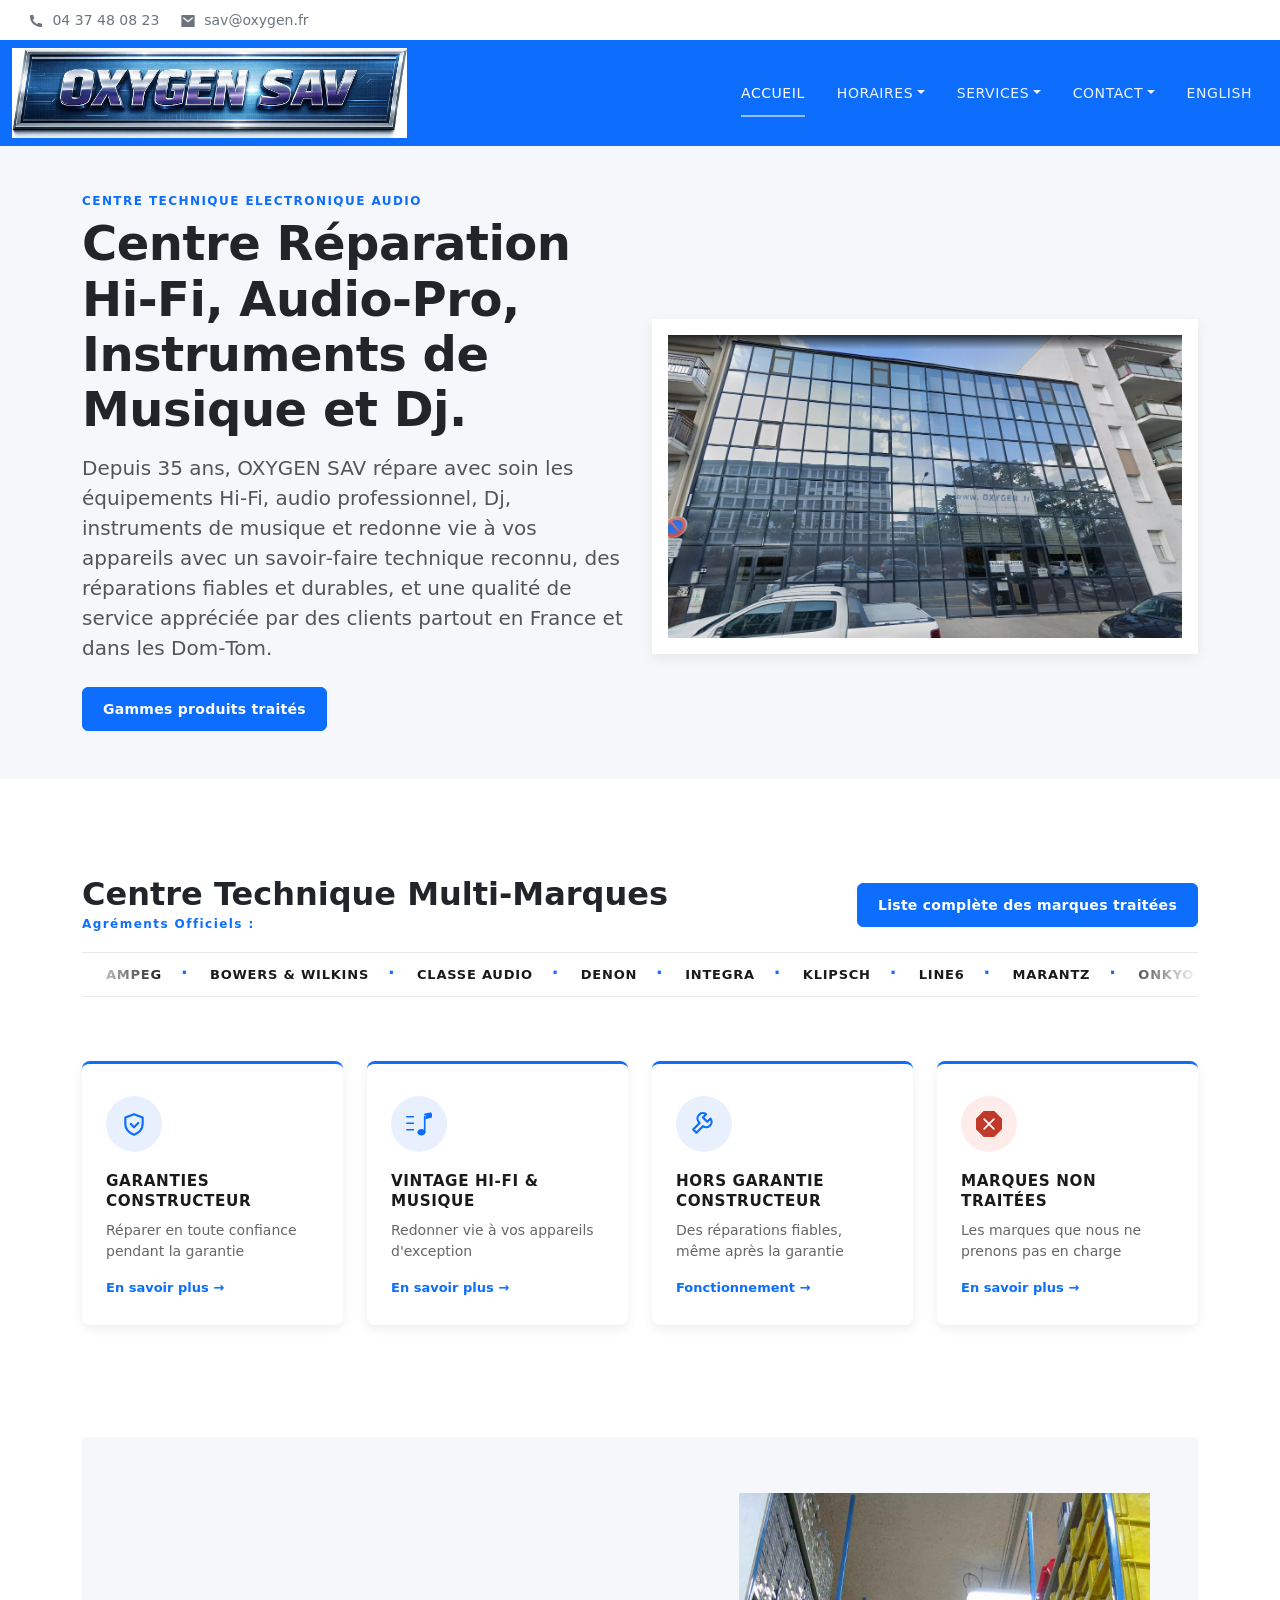
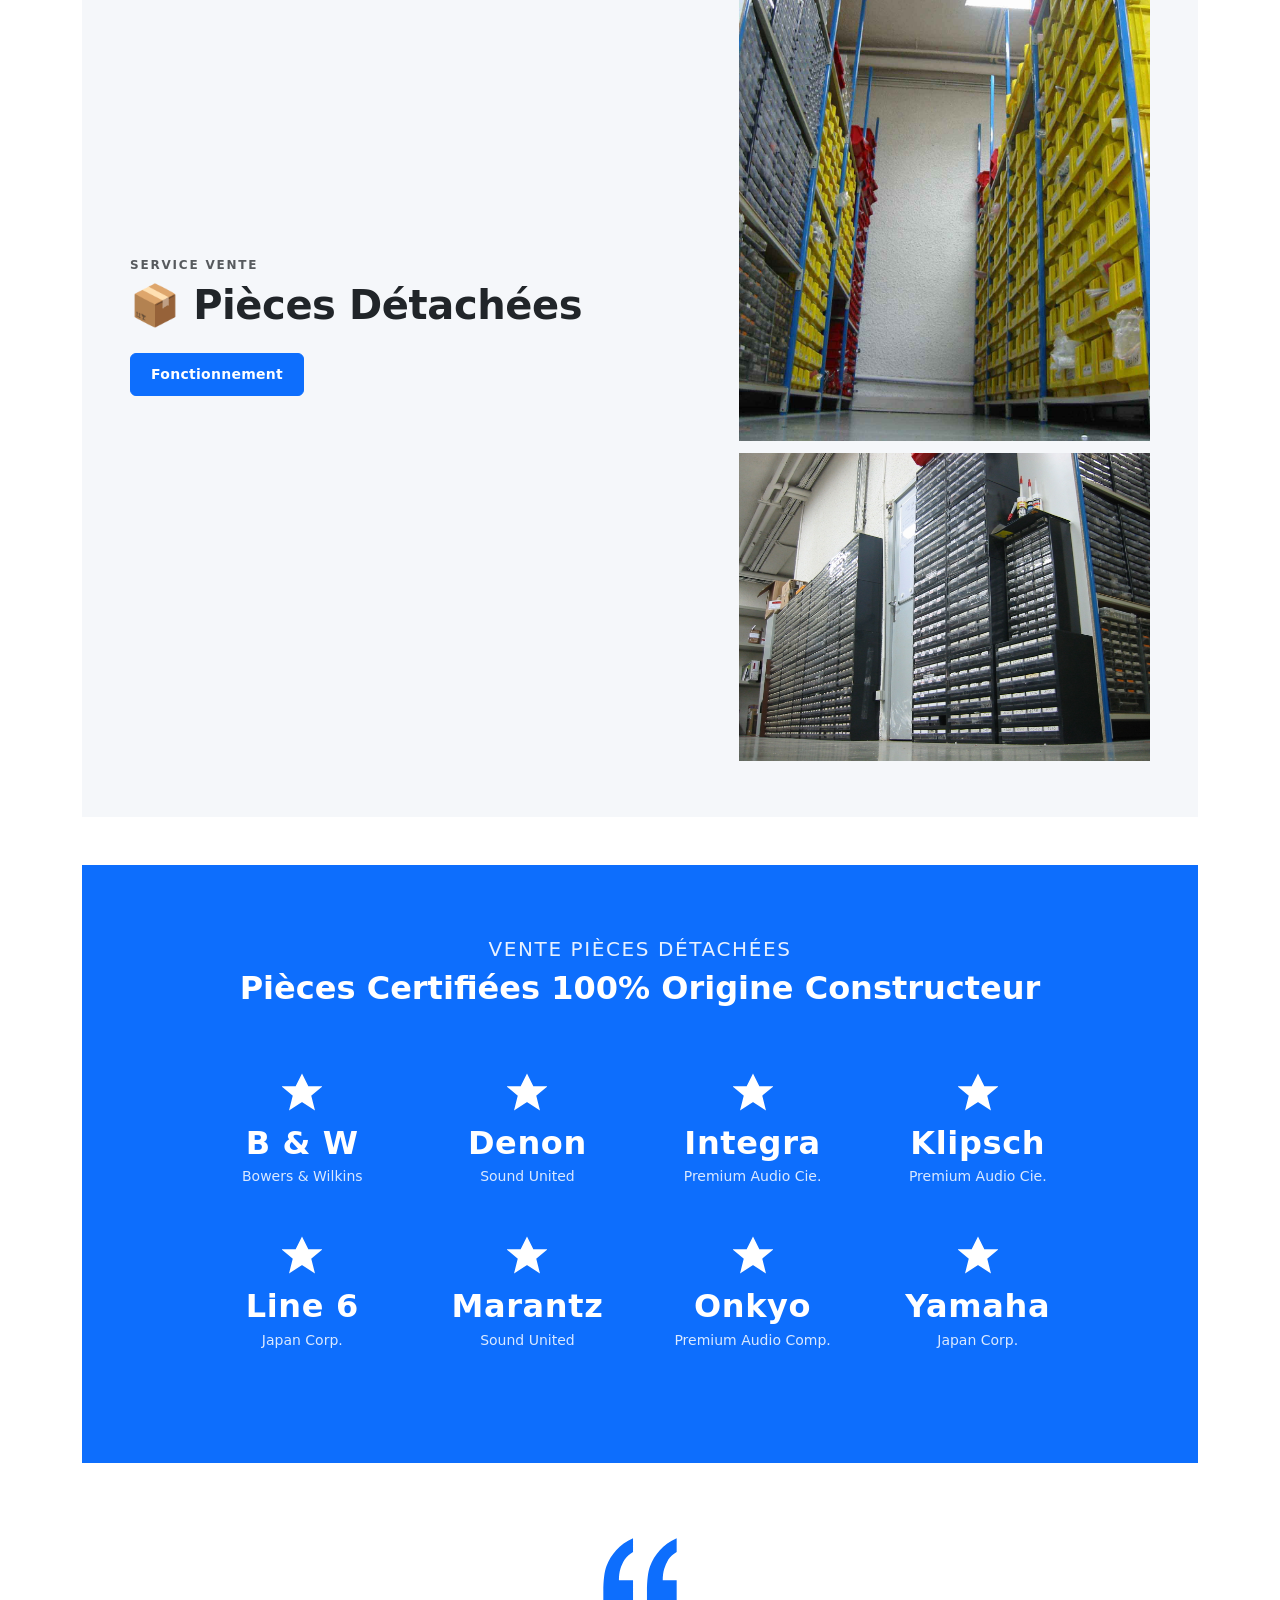
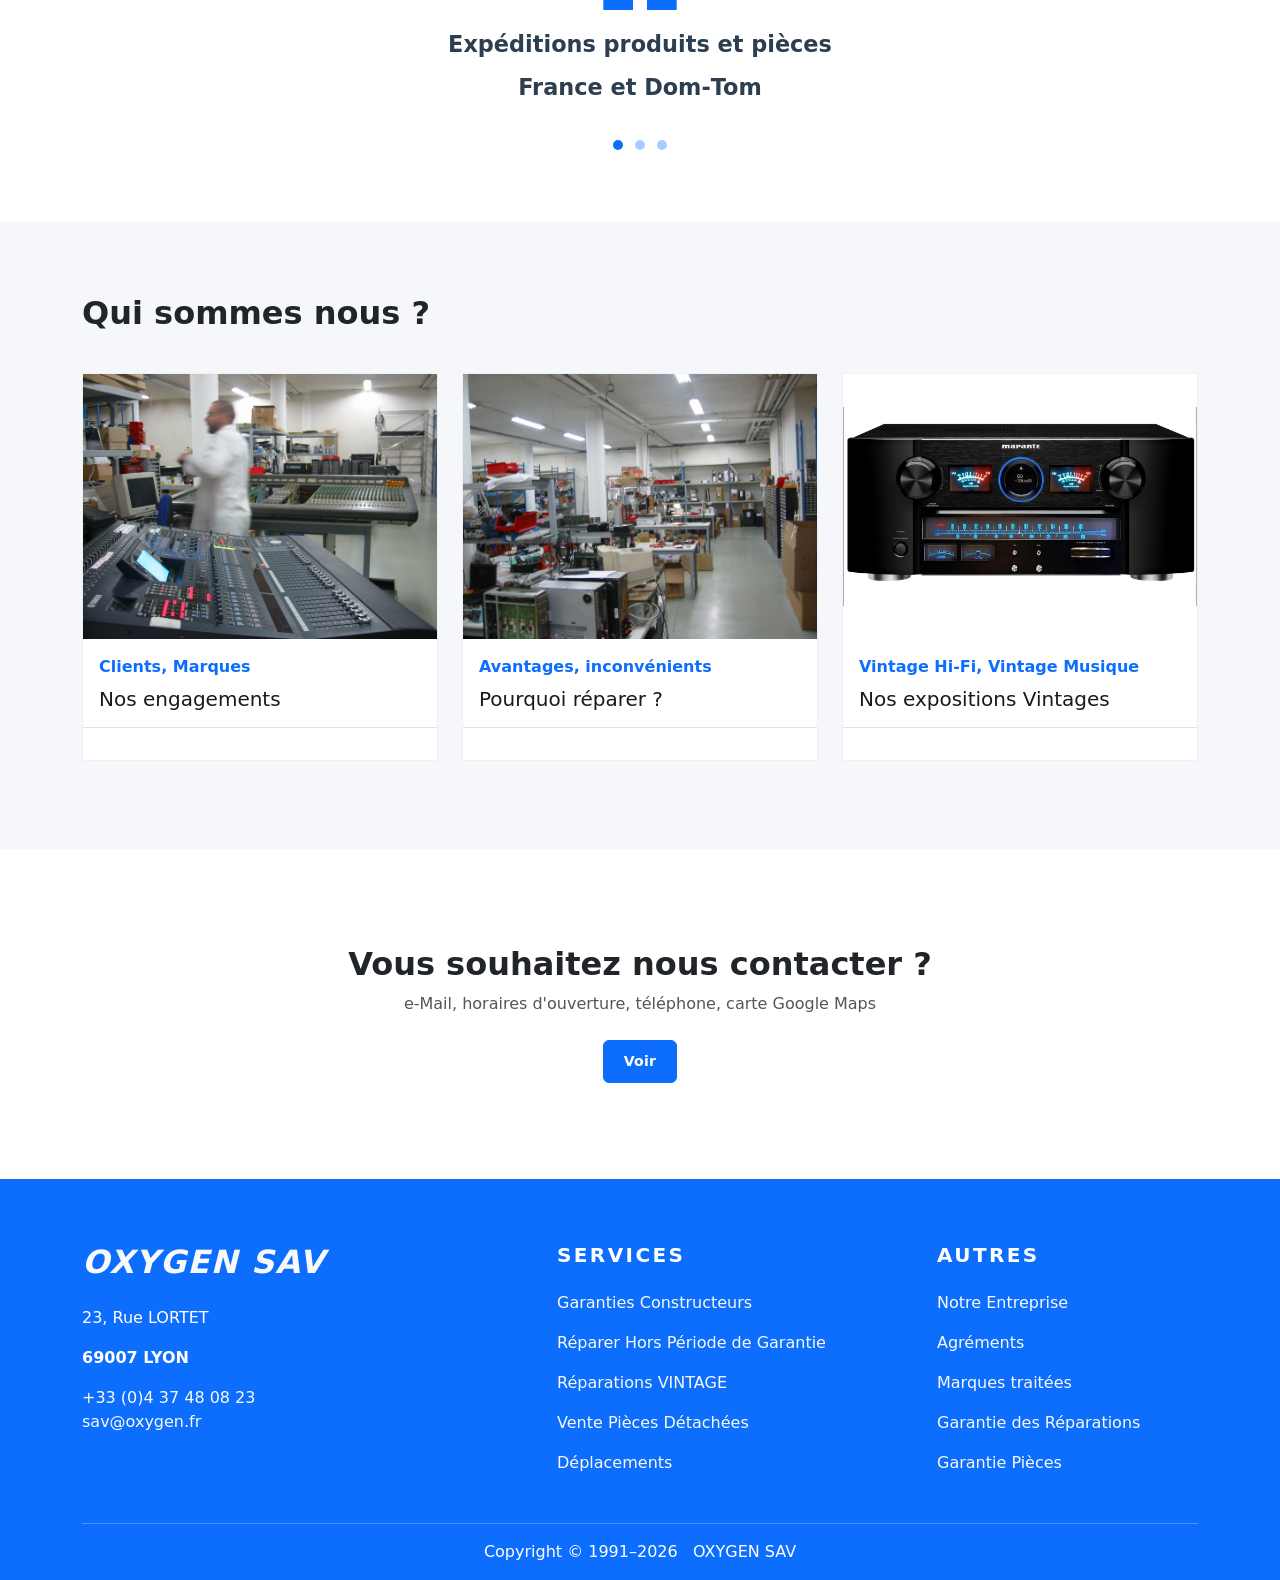
==== index.html @ 46294d35 "Initial integration — site Oxygen SAV complet - index.html : page d'accueil avec navbar, hero, carte" ====
<!DOCTYPE html>
<html lang="fr">
<head>
  <meta charset="utf-8">
  <meta http-equiv="X-UA-Compatible" content="IE=edge">
  <meta name="viewport" content="width=device-width, initial-scale=1, shrink-to-fit=no">
  <meta name="description" content="OXYGEN SAV Centre Technique électronique Réparateur Hi-Fi MUSIQUE Audio-Pro">
  <meta name="author" content="Yves CHADI">
  <title>OXYGEN SAV — RÉPARATION Hi-Fi MUSIQUE Audio-Pro</title>
  <link href="bootstrap.css" rel="stylesheet">
  <link href="https://cdn.jsdelivr.net/npm/bootstrap-icons@1.11.3/font/bootstrap-icons.min.css" rel="stylesheet">
  <link href="style.css" rel="stylesheet">
</head>
<body>

<!-- ======================== HEADER ======================== -->
<header>
  <!-- Top bar -->
  <div class="py-1">
    <div class="container text-center"></div>
    <div class="container-fluid">
      <div class="align-items-center g-0 row">
        <div class="col">
          <div class="py-1 ps-md-3">
            <a href="tel:+33437480823" class="me-md-3 text-decoration-none">
              <span class="me-md-1">
                <svg viewBox="0 0 24 24" fill="currentColor" width="16" height="16">
                  <path d="M21 16.42v3.536a1 1 0 0 1-.93.998c-.437.03-.794.046-1.07.046-8.837 0-16-7.163-16-16 0-.276.015-.633.046-1.07A1 1 0 0 1 4.044 3H7.58a.5.5 0 0 1 .498.45c.023.23.044.413.064.552A13.901 13.901 0 0 0 9.35 8.003c.095.2.033.439-.147.567l-2.158 1.542a13.047 13.047 0 0 0 6.844 6.844l1.54-2.154a.462.462 0 0 1 .573-.149 13.901 13.901 0 0 0 4 1.205c.139.02.322.042.55.064a.5.5 0 0 1 .449.498z"/>
                </svg>
              </span>
              <span>04 37 48 08 23</span>
            </a>
            <a href="mailto:sav@oxygen.fr" class="text-decoration-none">
              <span class="me-md-1">
                <svg viewBox="0 0 24 24" fill="currentColor" width="16" height="16">
                  <path d="M3 3h18a1 1 0 0 1 1 1v16a1 1 0 0 1-1 1H3a1 1 0 0 1-1-1V4a1 1 0 0 1 1-1zm9.06 8.683L5.648 6.238 4.353 7.762l7.72 6.555 7.581-6.56-1.308-1.513-6.285 5.439z"/>
                </svg>
              </span>
              <span>sav@oxygen.fr</span>
            </a>
          </div>
        </div>
      </div>
    </div>
  </div>

  <!-- Navbar -->
  <nav class="bg-primary navbar navbar-dark navbar-expand-lg py-2 navbar-oxygen">
    <div class="container-fluid">
      <a class="navbar-brand d-flex align-items-center" href="#">
        <img src="Images/Logo_NEW_Lighted_.png" alt="OXYGEN SAV" class="img-fluid logo-navbar">
      </a>
      <button class="navbar-toggler" type="button" data-bs-toggle="collapse" data-bs-target="#navbarNavDropdown-21" aria-controls="navbarNavDropdown-21" aria-expanded="false" aria-label="Toggle navigation">
        <span class="navbar-toggler-icon"></span>
      </button>
      <div class="collapse navbar-collapse" id="navbarNavDropdown-21">
        <ul class="ms-auto navbar-nav align-items-lg-center">
          <li class="nav-item">
            <a class="active nav-link px-lg-3 py-lg-4 text-uppercase" aria-current="page" href="#">Accueil</a>
          </li>
          <li class="nav-item dropdown">
            <a class="dropdown-toggle nav-link px-lg-3 py-lg-4 text-uppercase" href="#" role="button" data-bs-toggle="dropdown" aria-expanded="false">Horaires</a>
            <div class="dropdown-menu">
              <a class="dropdown-item" href="#">Accueil</a>
              <a class="dropdown-item" href="#">Téléphone</a>
            </div>
          </li>
          <li class="nav-item dropdown">
            <a class="dropdown-toggle nav-link px-lg-3 py-lg-4 text-uppercase" href="#" role="button" data-bs-toggle="dropdown" aria-expanded="false">Services</a>
            <div class="dropdown-menu">
              <a class="dropdown-item" href="#">Réparations</a>
              <a class="dropdown-item" href="#">Vente Pièces</a>
              <a class="dropdown-item" href="#">Déplacements</a>
            </div>
          </li>
          <li class="nav-item dropdown">
            <a class="dropdown-toggle nav-link px-lg-3 py-lg-4 text-uppercase" href="#" role="button" data-bs-toggle="dropdown" aria-expanded="false">Contact</a>
            <div class="dropdown-menu">
              <a class="dropdown-item" href="#">Téléphone</a>
              <a class="dropdown-item" href="#">Mail</a>
              <a class="dropdown-item" href="#">Adresse Postale</a>
              <a class="dropdown-item" href="#">Google Maps</a>
            </div>
          </li>
          <li class="nav-item">
            <a class="nav-link px-lg-3 py-lg-4 text-uppercase" href="#">English</a>
          </li>
        </ul>
      </div>
    </div>
  </nav>
</header>

<!-- ======================== HERO ======================== -->
<section class="bg-light pt-5 text-secondary">
  <div class="container">
    <div class="align-items-center row">
      <div class="col-lg-6 col-xxl-5 mb-5">
        <p class="h6 text-primary text-uppercase">Centre Technique Electronique audio</p>
        <h1 class="display-4 fw-bold mb-3 text-dark">Centre Réparation Hi-Fi, Audio-Pro, Instruments de Musique et Dj.</h1>
        <p class="fw-light lead mb-4">Depuis 35 ans, OXYGEN SAV répare avec soin les équipements Hi&#8209;Fi, audio professionnel, Dj, instruments de musique et redonne vie à vos appareils avec un savoir&#8209;faire technique reconnu, des réparations fiables et durables, et une qualité de service appréciée par des clients partout en France et dans les Dom&#8209;Tom.</p>
        <a href="#" class="btn btn-primary">Gammes produits traités</a>
      </div>
      <div class="col-lg-6">
        <div class="bg-white mb-n5 p-3 shadow" style="position: relative;">
          <img src="Images/OXYGEN%20SAV%20FRONT.jpg" class="img-fluid w-100" alt="Façade OXYGEN SAV" width="640" height="800">
        </div>
      </div>
    </div>
  </div>
</section>

<!-- ======================== CENTRE TECHNIQUE MULTI-MARQUES ======================== -->
<section class="pb-5 pt-5 text-secondary">
  <div class="container pb-5 pt-5">
    <div class="align-items-center mb-3 row">
      <div class="col-lg-7">
        <h3 class="fw-bold h2 mb-1 text-dark">Centre Technique Multi-Marques</h3>
        <h2 class="h6 mb-1 text-primary">Agréments Officiels :</h2>
      </div>
      <div class="col-lg-auto ms-auto">
        <a href="marques.html" class="btn btn-primary">Liste complète des marques traitées</a>
      </div>
    </div>

    <!-- SEO : marques indexées, masquées visuellement -->
    <ul class="visually-hidden" aria-label="Marques agréées">
      <li>AMPEG</li><li>Bowers &amp; Wilkins</li><li>CLASSE AUDIO</li>
      <li>DENON</li><li>INTEGRA</li><li>KLIPSCH</li><li>LINE6</li>
      <li>MARANTZ</li><li>ONKYO</li><li>PIONEER HiFi</li>
      <li>ROLAND Musique</li><li>YAMAHA Hi-Fi</li><li>YAMAHA Musique</li>
      <li>YAMAHA Pro-Audio</li><li>YAMAHA Commercial Audio</li>
    </ul>

    <!-- Carrousel défilant des marques -->
    <div class="brands-marquee-wrap mb-5">
      <div class="brands-marquee" aria-hidden="true">
        <div class="brands-track">
          <span>AMPEG</span><span>Bowers &amp; Wilkins</span><span>CLASSE AUDIO</span>
          <span>DENON</span><span>INTEGRA</span><span>KLIPSCH</span><span>LINE6</span>
          <span>MARANTZ</span><span>ONKYO</span><span>PIONEER HiFi</span>
          <span>ROLAND Musique</span><span>YAMAHA Hi-Fi</span><span>YAMAHA Musique</span>
          <span>YAMAHA Pro-Audio</span><span>YAMAHA Commercial Audio</span>
        </div>
        <div class="brands-track" aria-hidden="true">
          <span>AMPEG</span><span>Bowers &amp; Wilkins</span><span>CLASSE AUDIO</span>
          <span>DENON</span><span>INTEGRA</span><span>KLIPSCH</span><span>LINE6</span>
          <span>MARANTZ</span><span>ONKYO</span><span>PIONEER HiFi</span>
          <span>ROLAND Musique</span><span>YAMAHA Hi-Fi</span><span>YAMAHA Musique</span>
          <span>YAMAHA Pro-Audio</span><span>YAMAHA Commercial Audio</span>
        </div>
      </div>
    </div>

    <!-- 4 cartes décalées -->
    <div class="row">
      <div class="col-sm-6 col-xl-3 pb-3 pt-3">
        <div class="feature-card d-flex flex-column shadow">
          <span class="feature-icon-wrap">
            <svg viewBox="0 0 24 24" fill="none" stroke="currentColor" stroke-width="2" stroke-linecap="round" stroke-linejoin="round" width="26" height="26">
              <path d="M12 22c3.5-1.5 8-5 8-10V6l-8-3-8 3v6c0 5 4.5 8.5 8 10z"/>
              <path d="M9 12l3 3 4-4"/>
            </svg>
          </span>
          <h4>Garanties Constructeur</h4>
          <p>Réparer en toute confiance pendant la garantie</p>
          <a href="#" class="mt-auto">En savoir plus →</a>
        </div>
      </div>

      <div class="col-sm-6 col-xl-3 pb-3 pt-3">
        <div class="feature-card d-flex flex-column shadow">
          <span class="feature-icon-wrap">
            <svg viewBox="0 0 16 16" fill="currentColor" width="26" height="26">
              <path d="M12 13c0 1.105-1.12 2-2.5 2S7 14.105 7 13s1.12-2 2.5-2 2.5.895 2.5 2z"/>
              <path fill-rule="evenodd" d="M12 3v10h-1V3h1z"/>
              <path d="M11 2.5a1 1 0 0 1 .8-.98l3-.6A1 1 0 0 1 16 1.9V4l-4 1V2.5z"/>
              <path d="M0 11.5A.5.5 0 0 1 .5 11h4a.5.5 0 0 1 0 1h-4a.5.5 0 0 1-.5-.5zm0-4A.5.5 0 0 1 .5 7h4a.5.5 0 0 1 0 1h-4a.5.5 0 0 1-.5-.5zm0-4A.5.5 0 0 1 .5 3h4a.5.5 0 0 1 0 1h-4a.5.5 0 0 1-.5-.5z"/>
            </svg>
          </span>
          <h4>Vintage Hi&#8209;Fi &amp; Musique</h4>
          <p>Redonner vie à vos appareils d'exception</p>
          <a href="#" class="mt-auto">En savoir plus →</a>
        </div>
      </div>

      <div class="col-sm-6 col-xl-3 pb-3 pt-3">
        <div class="feature-card d-flex flex-column shadow">
          <span class="feature-icon-wrap">
            <svg viewBox="0 0 24 24" fill="none" stroke="currentColor" stroke-width="2" stroke-linecap="round" stroke-linejoin="round" width="26" height="26">
              <path d="M7 10a5 5 0 0 1 7-7l-3 3 4 4 3-3a5 5 0 0 1-7 7l-6 6-3-3 6-6z"/>
            </svg>
          </span>
          <h4>Hors Garantie Constructeur</h4>
          <p>Des réparations fiables, même après la garantie</p>
          <a href="#" class="mt-auto">Fonctionnement →</a>
        </div>
      </div>

      <div class="col-sm-6 col-xl-3 pb-3 pt-3">
        <div class="feature-card d-flex flex-column shadow">
          <span class="feature-icon-wrap feature-icon-wrap--muted">
            <svg viewBox="0 0 16 16" fill="currentColor" width="26" height="26">
              <path d="M4.54.146A.5.5 0 0 1 5 0h6a.5.5 0 0 1 .46.146l4.394 4.394A.5.5 0 0 1 16 5v6a.5.5 0 0 1-.146.354l-4.394 4.394A.5.5 0 0 1 11 16H5a.5.5 0 0 1-.354-.146L.146 11.46A.5.5 0 0 1 0 11V5a.5.5 0 0 1 .146-.354L4.54.146z"/>
              <path d="M4.646 4.646a.5.5 0 0 1 .708 0L8 7.293l2.646-2.647a.5.5 0 0 1 .708.708L8.707 8l2.647 2.646a.5.5 0 0 1-.708.708L8 8.707l-2.646 2.647a.5.5 0 0 1-.708-.708L7.293 8 4.646 5.354a.5.5 0 0 1 0-.708z" fill="#fff"/>
            </svg>
          </span>
          <h4>Marques Non Traitées</h4>
          <p>Les marques que nous ne prenons pas en charge</p>
          <a href="#" class="mt-auto">En savoir plus →</a>
        </div>
      </div>
    </div>
  </div>
</section>

<!-- ======================== PIÈCES DÉTACHÉES ======================== -->
<section>
  <div class="container">
    <div class="parts-card text-secondary">
      <div class="align-items-center row">
        <div class="col-lg-7 pb-2 pt-2">
          <h2 class="h5 text-muted text-uppercase">Service Vente</h2>
          <h3 class="fw-bold h1 mb-4 text-dark">📦 Pièces Détachées</h3>
          <a href="#" class="btn btn-primary">Fonctionnement</a>
        </div>
        <div class="col-lg-5 pb-2 pt-2">
          <div class="parts-stack">
            <img src="Images/OXYGEN%20SAV%20STORAGE%202.jpg" class="img-fluid w-100" alt="Entrepôt pièces détachées" width="600" height="400">
            <img src="Images/OXYGEN%20SAV%2050.JPG" class="img-fluid w-100" alt="Stock pièces détachées" width="600" height="400">
          </div>
        </div>
      </div>
    </div>
  </div>
</section>

<!-- ======================== BLOC BLEU MARQUES ======================== -->
<section class="pt-5">
  <div class="container">
    <div class="brand-block text-center">
      <div class="col-xl-10 mx-auto pb-2 pt-2">
        <h2 class="h5 text-uppercase">Vente Pièces Détachées</h2>
        <h3 class="fw-bold h2 mb-4">Pièces Certifiées 100% Origine Constructeur</h3>
        <div class="justify-content-center row">
          <div class="col-lg-3 col-sm-6 pb-3 pt-3">
            <div class="brand-cell">
              <svg class="star" viewBox="0 0 24 24" fill="white" stroke="white" stroke-width="1"><polygon points="12 2 15.5 9 23 9 17 14 19 22 12 17.5 5 22 7 14 1 9 8.5 9"/></svg>
              <h4>B &amp; W</h4>
              <p>Bowers &amp; Wilkins</p>
            </div>
            <div class="brand-cell">
              <svg class="star" viewBox="0 0 24 24" fill="white" stroke="white" stroke-width="1"><polygon points="12 2 15.5 9 23 9 17 14 19 22 12 17.5 5 22 7 14 1 9 8.5 9"/></svg>
              <h4>Line 6</h4>
              <p>Japan Corp.</p>
            </div>
          </div>
          <div class="col-lg-3 col-sm-6 pb-3 pt-3">
            <div class="brand-cell">
              <svg class="star" viewBox="0 0 24 24" fill="white" stroke="white" stroke-width="1"><polygon points="12 2 15.5 9 23 9 17 14 19 22 12 17.5 5 22 7 14 1 9 8.5 9"/></svg>
              <h4>Denon</h4>
              <p>Sound United</p>
            </div>
            <div class="brand-cell">
              <svg class="star" viewBox="0 0 24 24" fill="white" stroke="white" stroke-width="1"><polygon points="12 2 15.5 9 23 9 17 14 19 22 12 17.5 5 22 7 14 1 9 8.5 9"/></svg>
              <h4>Marantz</h4>
              <p>Sound United</p>
            </div>
          </div>
          <div class="col-lg-3 col-sm-6 pb-3 pt-3">
            <div class="brand-cell">
              <svg class="star" viewBox="0 0 24 24" fill="white" stroke="white" stroke-width="1"><polygon points="12 2 15.5 9 23 9 17 14 19 22 12 17.5 5 22 7 14 1 9 8.5 9"/></svg>
              <h4>Integra</h4>
              <p>Premium Audio Cie.</p>
            </div>
            <div class="brand-cell">
              <svg class="star" viewBox="0 0 24 24" fill="white" stroke="white" stroke-width="1"><polygon points="12 2 15.5 9 23 9 17 14 19 22 12 17.5 5 22 7 14 1 9 8.5 9"/></svg>
              <h4>Onkyo</h4>
              <p>Premium Audio Comp.</p>
            </div>
          </div>
          <div class="col-lg-3 col-sm-6 pb-3 pt-3">
            <div class="brand-cell">
              <svg class="star" viewBox="0 0 24 24" fill="white" stroke="white" stroke-width="1"><polygon points="12 2 15.5 9 23 9 17 14 19 22 12 17.5 5 22 7 14 1 9 8.5 9"/></svg>
              <h4>Klipsch</h4>
              <p>Premium Audio Cie.</p>
            </div>
            <div class="brand-cell">
              <svg class="star" viewBox="0 0 24 24" fill="white" stroke="white" stroke-width="1"><polygon points="12 2 15.5 9 23 9 17 14 19 22 12 17.5 5 22 7 14 1 9 8.5 9"/></svg>
              <h4>Yamaha</h4>
              <p>Japan Corp.</p>
            </div>
          </div>
        </div>
      </div>
    </div>
  </div>
</section>

<!-- ======================== CAROUSEL CITATION ======================== -->
<section class="pb-5 pt-5 text-center quote-section">
  <div class="container pb-4 pt-4">
    <div class="row">
      <div class="col-lg-8 ms-auto me-auto">
        <div id="carousel2" class="carousel slide" data-bs-ride="carousel">
          <div class="carousel-inner">
            <div class="carousel-item active">
              <svg viewBox="0 0 24 24" fill="currentColor" class="mb-3 text-primary">
                <path d="M23 1V5.06504C21.9136 5.67931 21.0807 6.43812 20.5012 7.34146C19.958 8.24481 19.5416 9.20235 19.2519 10.2141C18.9621 11.2258 18.8173 12.346 18.8173 13.5745H23V22.4634H14.0914V16.935C14.0914 13.6107 14.3992 11.0813 15.0148 9.34688C15.6667 7.61246 16.6444 6.02258 17.9481 4.57723C19.2519 3.09575 20.9358 1.90334 23 1ZM9.90864 1V5.06504C8.82222 5.67931 7.9893 6.43812 7.40988 7.34146C6.83045 8.24481 6.39588 9.20235 6.10617 10.2141C5.81646 11.2258 5.67161 12.346 5.67161 13.5745H9.90864V22.4634H1V16.935C1 13.6107 1.30782 11.0813 1.92346 9.34688C2.57531 7.61246 3.55309 6.02258 4.85679 4.57723C6.16049 3.09575 7.84444 1.90334 9.90864 1Z"/>
              </svg>
              <h2 class="mb-3">Expéditions produits et pièces</h2>
              <h2 class="mb-3">France et Dom&#8209;Tom</h2>
            </div>
            <div class="carousel-item">
              <svg viewBox="0 0 24 24" fill="currentColor" class="mb-3 text-primary">
                <path d="M23 1V5.06504C21.9136 5.67931 21.0807 6.43812 20.5012 7.34146C19.958 8.24481 19.5416 9.20235 19.2519 10.2141C18.9621 11.2258 18.8173 12.346 18.8173 13.5745H23V22.4634H14.0914V16.935C14.0914 13.6107 14.3992 11.0813 15.0148 9.34688C15.6667 7.61246 16.6444 6.02258 17.9481 4.57723C19.2519 3.09575 20.9358 1.90334 23 1ZM9.90864 1V5.06504C8.82222 5.67931 7.9893 6.43812 7.40988 7.34146C6.83045 8.24481 6.39588 9.20235 6.10617 10.2141C5.81646 11.2258 5.67161 12.346 5.67161 13.5745H9.90864V22.4634H1V16.935C1 13.6107 1.30782 11.0813 1.92346 9.34688C2.57531 7.61246 3.55309 6.02258 4.85679 4.57723C6.16049 3.09575 7.84444 1.90334 9.90864 1Z"/>
              </svg>
              <h2 class="mb-3">Notre passion et notre expertise</h2>
              <h2 class="mb-3">sont à votre service depuis 1991</h2>
            </div>
            <div class="carousel-item">
              <svg viewBox="0 0 24 24" fill="currentColor" class="mb-3 text-primary">
                <path d="M23 1V5.06504C21.9136 5.67931 21.0807 6.43812 20.5012 7.34146C19.958 8.24481 19.5416 9.20235 19.2519 10.2141C18.9621 11.2258 18.8173 12.346 18.8173 13.5745H23V22.4634H14.0914V16.935C14.0914 13.6107 14.3992 11.0813 15.0148 9.34688C15.6667 7.61246 16.6444 6.02258 17.9481 4.57723C19.2519 3.09575 20.9358 1.90334 23 1ZM9.90864 1V5.06504C8.82222 5.67931 7.9893 6.43812 7.40988 7.34146C6.83045 8.24481 6.39588 9.20235 6.10617 10.2141C5.81646 11.2258 5.67161 12.346 5.67161 13.5745H9.90864V22.4634H1V16.935C1 13.6107 1.30782 11.0813 1.92346 9.34688C2.57531 7.61246 3.55309 6.02258 4.85679 4.57723C6.16049 3.09575 7.84444 1.90334 9.90864 1Z"/>
              </svg>
              <h2 class="mb-3">Réparer plutôt que remplacer,</h2>
              <h2 class="mb-3">un geste ECO&#8209;RESPONSABLE</h2>
            </div>
          </div>
          <div class="carousel-indicators mt-4 position-relative">
            <button type="button" data-bs-target="#carousel2" data-bs-slide-to="0" class="active" aria-current="true"></button>
            <button type="button" data-bs-target="#carousel2" data-bs-slide-to="1"></button>
            <button type="button" data-bs-target="#carousel2" data-bs-slide-to="2"></button>
          </div>
        </div>
      </div>
    </div>
  </div>
</section>

<!-- ======================== QUI SOMMES NOUS ======================== -->
<section class="bg-light pb-5 pt-5 text-secondary">
  <div class="container pb-4 pt-4">
    <h2 class="fw-bold mb-4 text-dark">Qui sommes nous ?</h2>
    <div class="justify-content-center row">

      <div class="col-lg-4 col-md-6 pb-3 pt-3">
        <div class="about-card">
          <a href="#" class="d-block">
            <img src="Images/OXYGEN%20SAV%20MAIN%20%20IN.jpg" class="img-fluid w-100" alt="Atelier OXYGEN SAV" width="700" height="480">
          </a>
          <div class="p-3">
            <div class="fw-bold mb-2 text-primary">
              <a href="#" class="text-decoration-none">Clients</a>,
              <a href="#" class="text-decoration-none">Marques</a>
            </div>
            <a href="#" class="link-dark text-decoration-none"><h3 class="h5 mb-0">Nos engagements</h3></a>
          </div>
          <div class="align-items-center border-top d-flex justify-content-between mt-auto p-3 small"></div>
        </div>
      </div>

      <div class="col-lg-4 col-md-6 pb-3 pt-3">
        <div class="about-card">
          <a href="#" class="d-block">
            <img src="Images/OXYGEN%20SAV%2025.JPG" class="img-fluid w-100" alt="Banc de réparation" width="700" height="480">
          </a>
          <div class="p-3">
            <div class="fw-bold mb-2 text-primary">
              <a href="#" class="text-decoration-none">Avantages</a>,
              <a href="#" class="text-decoration-none">inconvénients</a>
            </div>
            <a href="#" class="link-dark text-decoration-none"><h3 class="h5 mb-0">Pourquoi réparer ?</h3></a>
          </div>
          <div class="align-items-center border-top d-flex justify-content-between mt-auto p-3 small"></div>
        </div>
      </div>

      <div class="col-lg-4 col-md-6 pb-3 pt-3">
        <div class="about-card">
          <a href="#" class="d-block">
            <img src="Images/SR8012_NEO_VINTAGE.jpg" class="img-fluid w-100" alt="Amplificateur Vintage" width="700" height="480">
          </a>
          <div class="p-3">
            <div class="fw-bold mb-2 text-primary">
              <a href="#" class="text-decoration-none">Vintage Hi&#8209;Fi</a>,
              <a href="#" class="text-decoration-none">Vintage Musique</a>
            </div>
            <a href="#" class="link-dark text-decoration-none"><h3 class="h5 mb-0">Nos expositions Vintages</h3></a>
          </div>
          <div class="align-items-center border-top d-flex justify-content-between mt-auto p-3 small"></div>
        </div>
      </div>

    </div>
  </div>
</section>

<!-- ======================== CONTACT CTA ======================== -->
<section class="pb-5 pt-5 text-center text-secondary">
  <div class="container pb-5 pt-5">
    <div class="align-items-center row">
      <div class="col-lg-7 ms-auto me-auto">
        <h2 class="fw-bold text-dark">Vous souhaitez nous contacter ?</h2>
        <p class="fw-light mb-4">e&#8209;Mail, horaires d'ouverture, téléphone, carte Google Maps</p>
        <a href="#" class="btn btn-primary">Voir</a>
      </div>
    </div>
  </div>
</section>

<!-- ======================== FOOTER ======================== -->
<footer class="bg-primary pt-5 text-white">
  <div class="container">
    <div class="row">
      <div class="col-xl-4 me-auto py-3">
        <a href="#" class="d-inline-block fw-bold h2 link-light mb-4 text-decoration-none text-uppercase">OXYGEN SAV</a>
        <p class="mb-3">23, Rue LORTET</p>
        <p class="mb-3"><b>69007 LYON</b></p>
        <div class="mb-4">
          <a href="tel:+33437480823" class="link-light text-decoration-none">+33 (0)4 37 48 08 23</a><br>
          <a href="mailto:sav@oxygen.fr" class="link-light text-decoration-none">sav@oxygen.fr</a>
        </div>
      </div>

      <div class="col-sm-7 col-xl-4 py-3">
        <h2 class="fw-bold h5 mb-4 text-uppercase">Services</h2>
        <ul class="list-unstyled">
          <li class="mb-3"><a href="#" class="link-light text-decoration-none">Garanties Constructeurs</a></li>
          <li class="mb-3"><a href="#" class="link-light text-decoration-none">Réparer Hors Période de Garantie</a></li>
          <li class="mb-3"><a href="#" class="link-light text-decoration-none">Réparations VINTAGE</a></li>
          <li class="mb-3"><a href="#" class="link-light text-decoration-none">Vente Pièces Détachées</a></li>
          <li class="mb-3"><a href="#" class="link-light text-decoration-none">Déplacements</a></li>
        </ul>
      </div>

      <div class="col-sm-4 col-xl-3 py-3">
        <h2 class="fw-bold h5 mb-4 text-uppercase">Autres</h2>
        <ul class="list-unstyled">
          <li class="mb-3"><a href="#" class="link-light text-decoration-none">Notre Entreprise</a></li>
          <li class="mb-3"><a href="#" class="link-light text-decoration-none">Agréments</a></li>
          <li class="mb-3"><a href="#" class="link-light text-decoration-none">Marques traitées</a></li>
          <li class="mb-3"><a href="#" class="link-light text-decoration-none">Garantie des Réparations</a></li>
          <li class="mb-3"><a href="#" class="link-light text-decoration-none">Garantie Pièces</a></li>
        </ul>
      </div>
    </div>

    <div class="pb-3 pt-3 text-center">
      <hr class="border-light mt-0">
      <p class="mb-0">Copyright &copy; 1991&ndash;2026 &nbsp; OXYGEN SAV</p>
    </div>
  </div>
</footer>

<script src="https://cdn.jsdelivr.net/npm/bootstrap@5.3.3/dist/js/bootstrap.bundle.min.js"></script>
</body>
</html>
---- style.css ----
/* ===== OXYGEN SAV — style.css ===== */

body {
  font-family: "Open Sans", system-ui, -apple-system, "Segoe UI", Roboto, "Helvetica Neue", Arial, sans-serif;
  color: #555;
  background: #fff;
}

/* ---------- Top bar ---------- */
header .py-1 a {
  color: #6c757d;
  font-size: 14px;
}
header .py-1 a:hover { color: #0d6efd; }

/* ---------- Navbar ---------- */
.navbar-oxygen {
  padding-top: 0.5rem;
  padding-bottom: 0.5rem;
  display: flex;
  align-items: center;
}
.logo-navbar {
  height: 90px;
  width: auto;
  margin-top: 0;
  z-index: 1;
  object-fit: contain;
}
.navbar-brand {
  display: flex !important;
  align-items: center !important;
  height: 100% !important;
  line-height: 1 !important;
  padding: 0 !important;
}
@media (max-width: 768px) {
  .logo-navbar { height: 55px; }
}

.navbar.bg-primary { background-color: #0d6efd !important; }
.navbar-dark .navbar-nav .nav-link {
  color: rgba(255, 255, 255, .92);
  font-weight: 500;
  letter-spacing: .04em;
  font-size: 14px;
}
.navbar-dark .navbar-nav .nav-link:hover { color: #fff; }
.navbar-dark .navbar-nav .nav-link.active {
  color: #fff;
  position: relative;
}
.navbar-dark .navbar-nav .nav-link.active::after {
  content: "";
  position: absolute;
  left: 1rem;
  right: 1rem;
  bottom: .65rem;
  border-bottom: 2px solid rgba(255, 255, 255, .55);
}
.dropdown-menu { border-radius: 0; border-color: #e6e9ee; }
.dropdown-item { padding: .6rem 1rem; font-size: 14px; }

/* ---------- Hero ---------- */
.bg-light { background-color: #f5f7fa !important; }
section h1.display-4 {
  font-weight: 800;
  line-height: 1.15;
  letter-spacing: -.01em;
}
.text-primary { color: #0d6efd !important; }
.btn-primary {
  background-color: #0d6efd;
  border-color: #0d6efd;
  border-radius: .375rem;
  padding: .65rem 1.25rem;
  font-weight: 600;
  letter-spacing: .02em;
  font-size: 14px;
}
.btn-primary:hover { background-color: #0b5ed7; border-color: #0a58ca; }

/* ---------- Feature cards ---------- */
.feature-card {
  background-color: #fff;
  border-top: 3px solid #0d6efd;
  border-radius: .5rem;
  padding: 2rem 1.5rem 1.75rem;
  height: 100%;
  transition: transform .2s ease, box-shadow .2s ease;
}
.feature-card:hover {
  transform: translateY(-4px);
  box-shadow: 0 1rem 2rem rgba(13, 110, 253, .12) !important;
}
.feature-icon-wrap {
  display: flex;
  align-items: center;
  justify-content: center;
  width: 56px;
  height: 56px;
  border-radius: 50%;
  background: #e8f0fe;
  color: #0d6efd;
  margin-bottom: 1.25rem;
  flex-shrink: 0;
}
.feature-icon-wrap--muted {
  background: #fdecea;
  color: #c0392b;
}
.feature-icon-wrap--muted svg { color: #c0392b; }
.feature-card h4 {
  color: #1a1a1a;
  font-weight: 700;
  font-size: .95rem;
  text-transform: uppercase;
  letter-spacing: .04em;
  margin-bottom: .5rem;
  line-height: 1.3;
}
.feature-card p { color: #666; font-size: 14px; margin-bottom: 1rem; flex-grow: 1; }
.feature-card a { color: #0d6efd; font-weight: 600; font-size: 13px; text-decoration: none; }
.feature-card a:hover { text-decoration: underline; }
.shadow { box-shadow: 0 .25rem .75rem rgba(0, 0, 0, .07) !important; }

/* ---------- Marquee marques agréées ---------- */
.brands-marquee-wrap {
  overflow: hidden;
  border-top: 1px solid #e6e9ee;
  border-bottom: 1px solid #e6e9ee;
  padding: .75rem 0;
  position: relative;
}
.brands-marquee-wrap::before,
.brands-marquee-wrap::after {
  content: "";
  position: absolute;
  top: 0;
  bottom: 0;
  width: 80px;
  z-index: 2;
  pointer-events: none;
}
.brands-marquee-wrap::before {
  left: 0;
  background: linear-gradient(to right, #fff, transparent);
}
.brands-marquee-wrap::after {
  right: 0;
  background: linear-gradient(to left, #fff, transparent);
}
.brands-marquee {
  display: flex;
  width: max-content;
  animation: marquee-scroll 30s linear infinite;
}
.brands-marquee:hover { animation-play-state: paused; }
.brands-track {
  display: flex;
  align-items: center;
  gap: 0;
}
.brands-track span {
  display: inline-block;
  padding: 0 1.5rem;
  font-size: 13px;
  font-weight: 700;
  letter-spacing: .06em;
  color: #1a1a1a;
  text-transform: uppercase;
  white-space: nowrap;
  position: relative;
}
.brands-track span::after {
  content: "·";
  position: absolute;
  right: -.15rem;
  color: #0d6efd;
  font-size: 1.1rem;
  line-height: 1;
  top: 50%;
  transform: translateY(-50%);
}
@keyframes marquee-scroll {
  from { transform: translateX(0); }
  to   { transform: translateX(-50%); }
}

/* ---------- Pièces détachées ---------- */
.parts-card {
  background: #f5f7fa;
  padding: 3rem;
}
.parts-card h2.h5 {
  color: #6c757d;
  font-weight: 700;
  letter-spacing: .15em;
  font-size: 12px;
}
.parts-card h3 {
  color: #1a1a1a;
  font-weight: 800;
  letter-spacing: -.01em;
}
.parts-stack { display: flex; flex-direction: column; gap: 12px; }

/* ---------- Section bleue marques ---------- */
.brand-block {
  background: #0d6efd;
  color: #fff;
  padding: 4rem 2rem;
}
.brand-block h2.h5 { color: rgba(255, 255, 255, .9); letter-spacing: .08em; }
.brand-block h3 { color: #fff; font-weight: 800; }
.brand-cell { padding: 1.5rem .5rem; }
.brand-cell svg.star { width: 2.5em; height: 2.5em; margin: 0 auto .75rem; display: block; }
.brand-cell h4 {
  color: #fff;
  font-weight: 800;
  font-size: 2rem;
  margin-bottom: .25rem;
  letter-spacing: .02em;
}
.brand-cell p { color: rgba(255, 255, 255, .85); font-size: 14px; margin: 0; }

/* ---------- Carousel citation ---------- */
.quote-section svg { width: 80px; height: 80px; }
.quote-section h2 {
  font-weight: 700;
  color: #2c3e50;
  font-size: 1.4rem;
}
.quote-section .carousel-indicators {
  position: relative !important;
  bottom: auto;
  justify-content: center;
  gap: 6px;
  margin: 1.5rem 0 0;
}
.quote-section .carousel-indicators button {
  width: 10px;
  height: 10px;
  border-radius: 50%;
  background-color: #0d6efd;
  opacity: .35;
  border: none;
  padding: 0;
  flex-shrink: 0;
  transition: opacity .2s ease;
}
.quote-section .carousel-indicators button.active { opacity: 1; }

/* ---------- "Qui sommes nous" cards ---------- */
.about-card {
  background: #fff;
  border: 1px solid #eef0f3;
  display: flex;
  flex-direction: column;
  height: 100%;
  transition: transform .2s ease, box-shadow .2s ease;
}
.about-card:hover {
  transform: translateY(-2px);
  box-shadow: 0 .75rem 1.5rem rgba(0, 0, 0, .08);
}
.about-card .p-3 .fw-bold a { color: #0d6efd; }
.about-card h3 { color: #1a1a1a; }

/* ---------- Footer ---------- */
footer.bg-primary { background: #0d6efd !important; color: #fff; }
footer .h2 {
  font-family: "Arial Black", system-ui, sans-serif;
  font-weight: 900;
  font-style: italic;
  letter-spacing: .04em;
}
footer h2.h5 {
  letter-spacing: .12em;
  color: #fff;
  font-weight: 800;
}
footer a.link-light { color: rgba(255, 255, 255, .92); }
footer a.link-light:hover { color: #fff; text-decoration: underline; }
footer hr.border-light { border-color: rgba(255, 255, 255, .25); }
footer p.mb-3 b { font-weight: 700; }

/* Misc */
section { padding-left: 0; padding-right: 0; }
@media (min-width: 992px) { .display-4 { font-size: 3rem; } }
.text-secondary { color: #555 !important; }
.h6.text-primary { font-weight: 700; letter-spacing: .12em; font-size: 12px; }
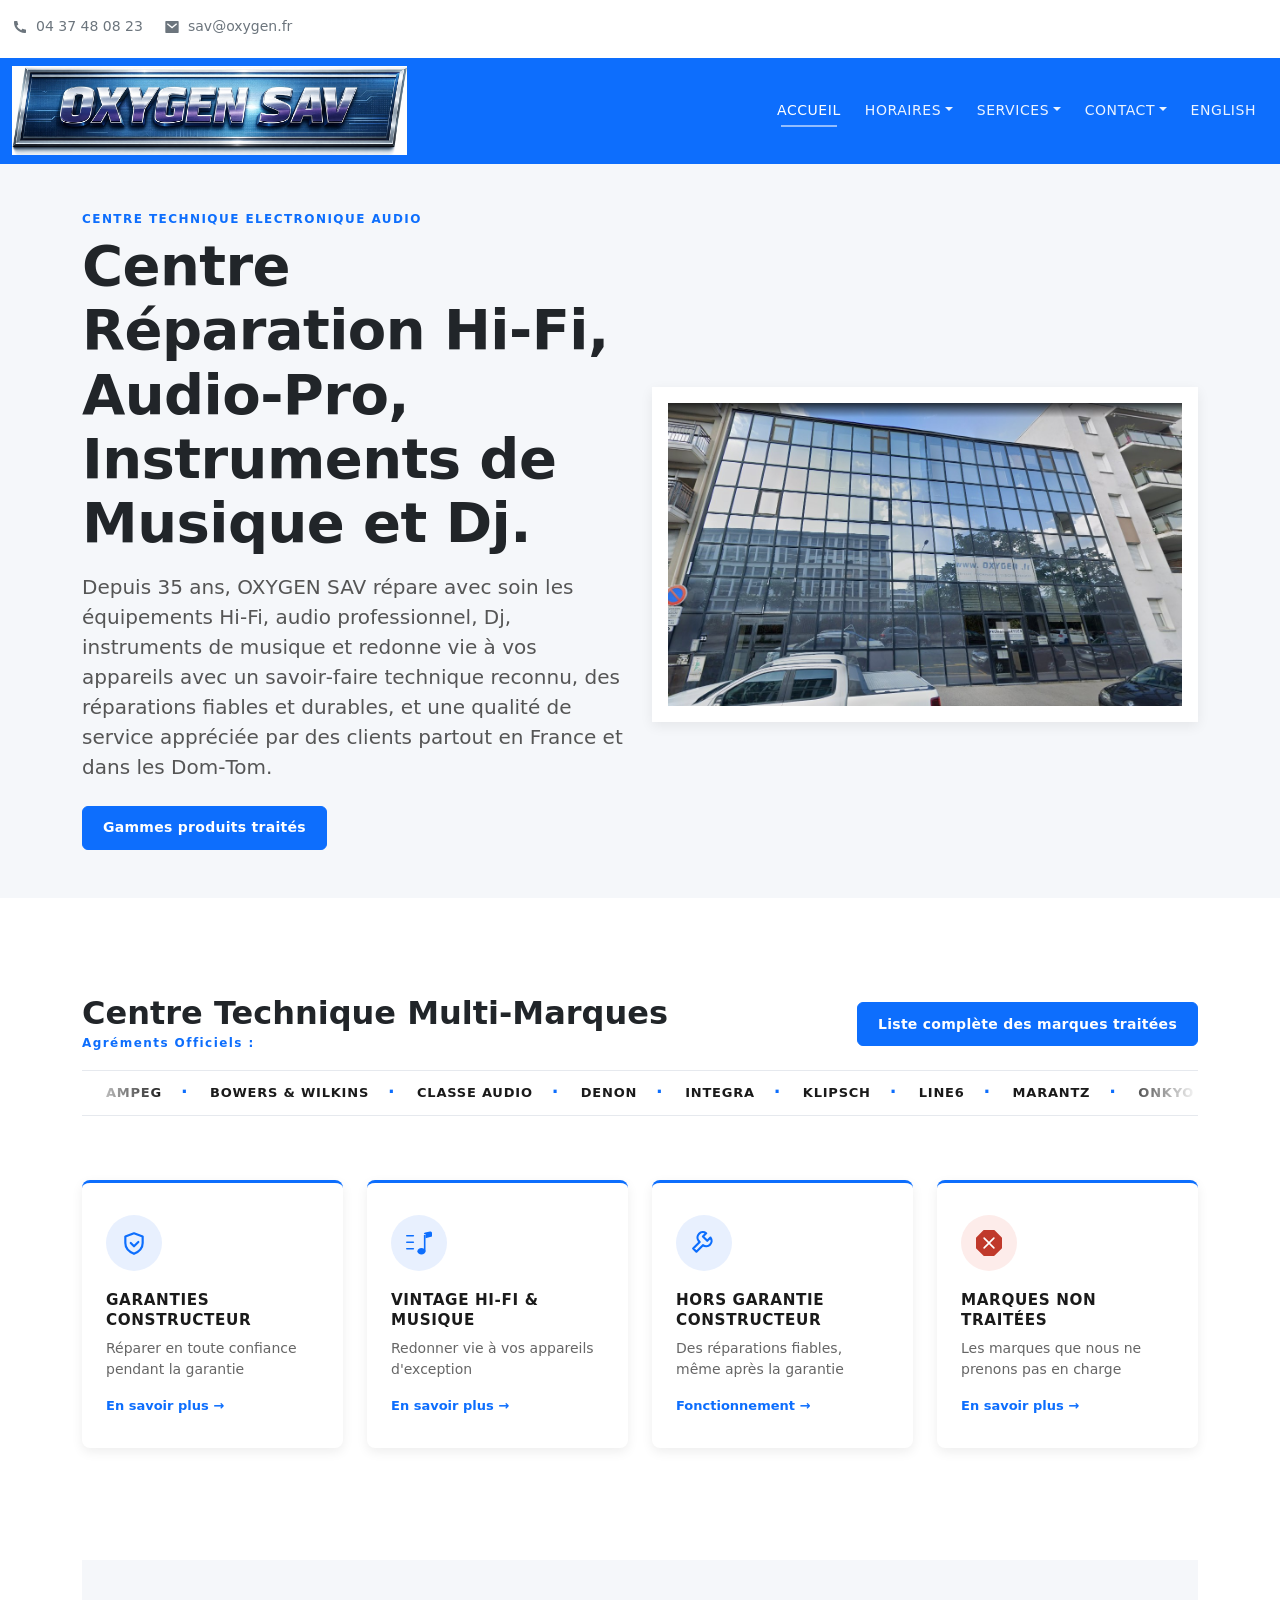
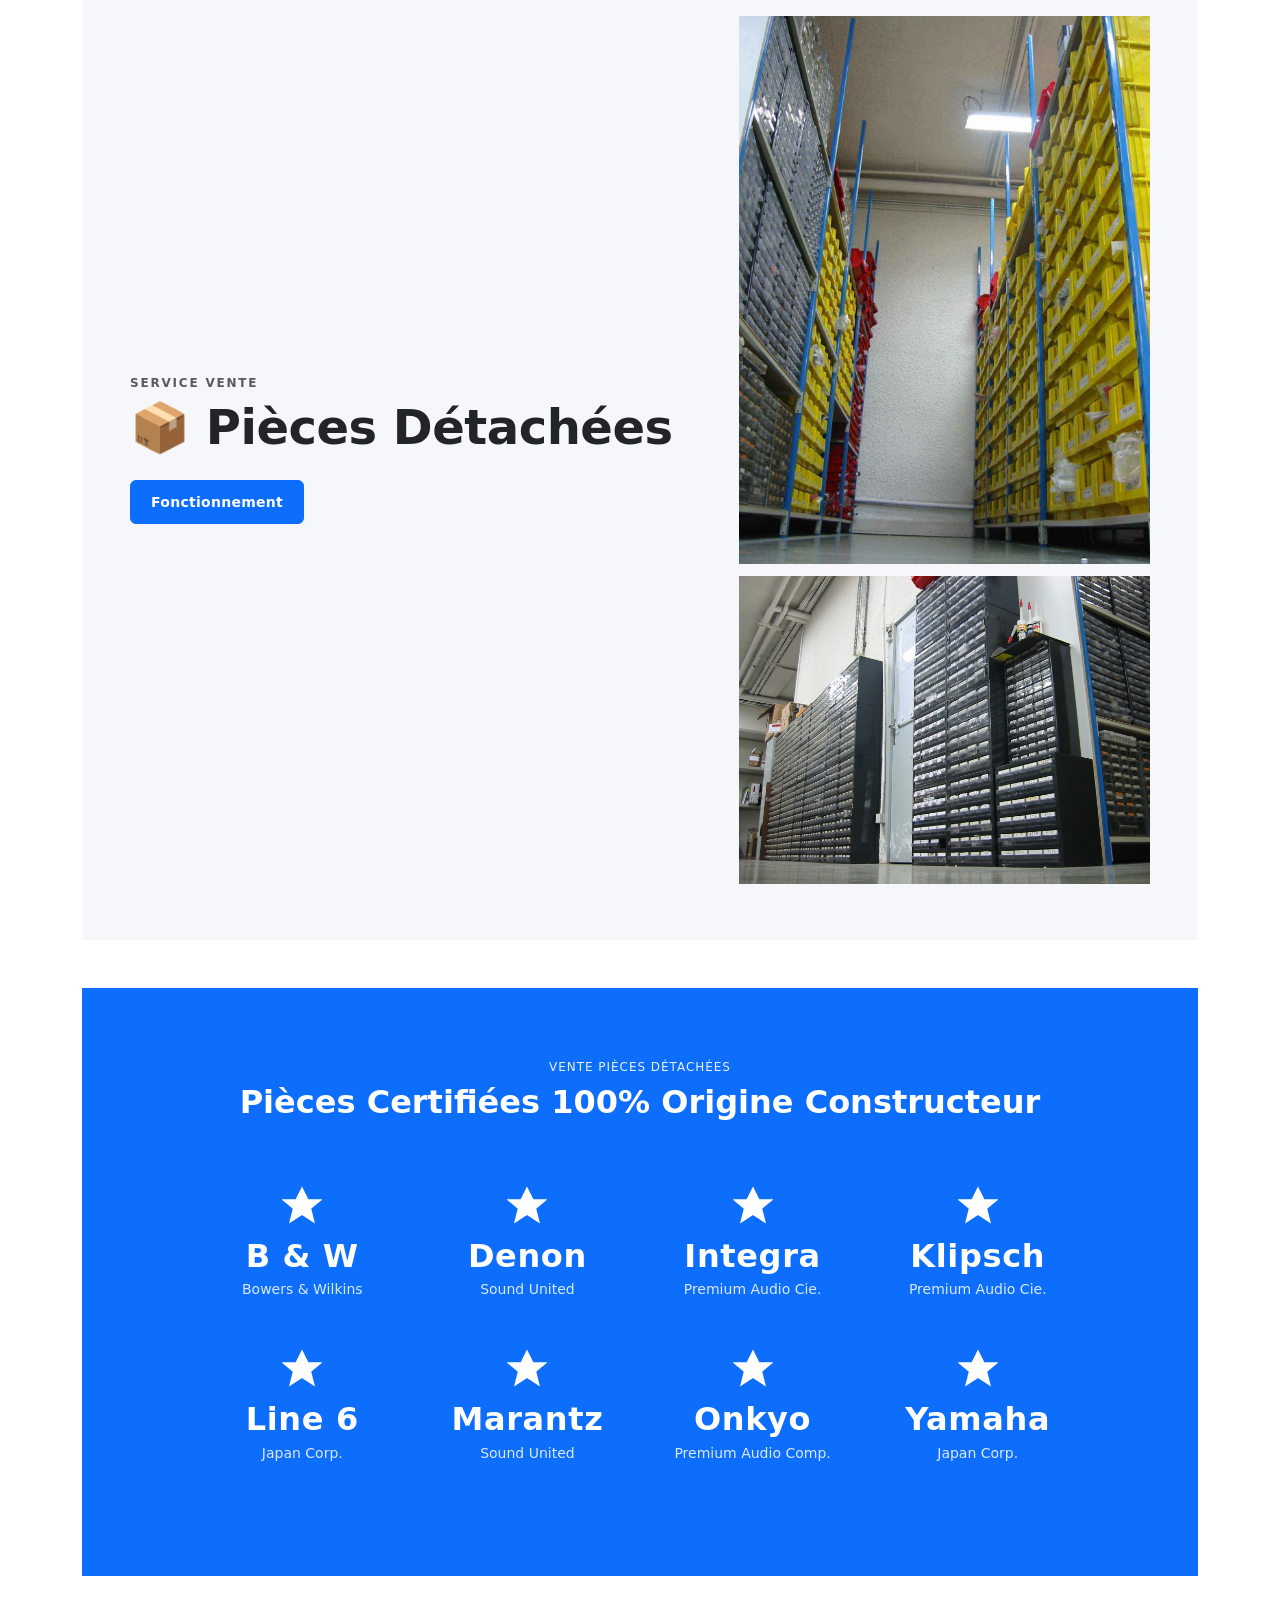
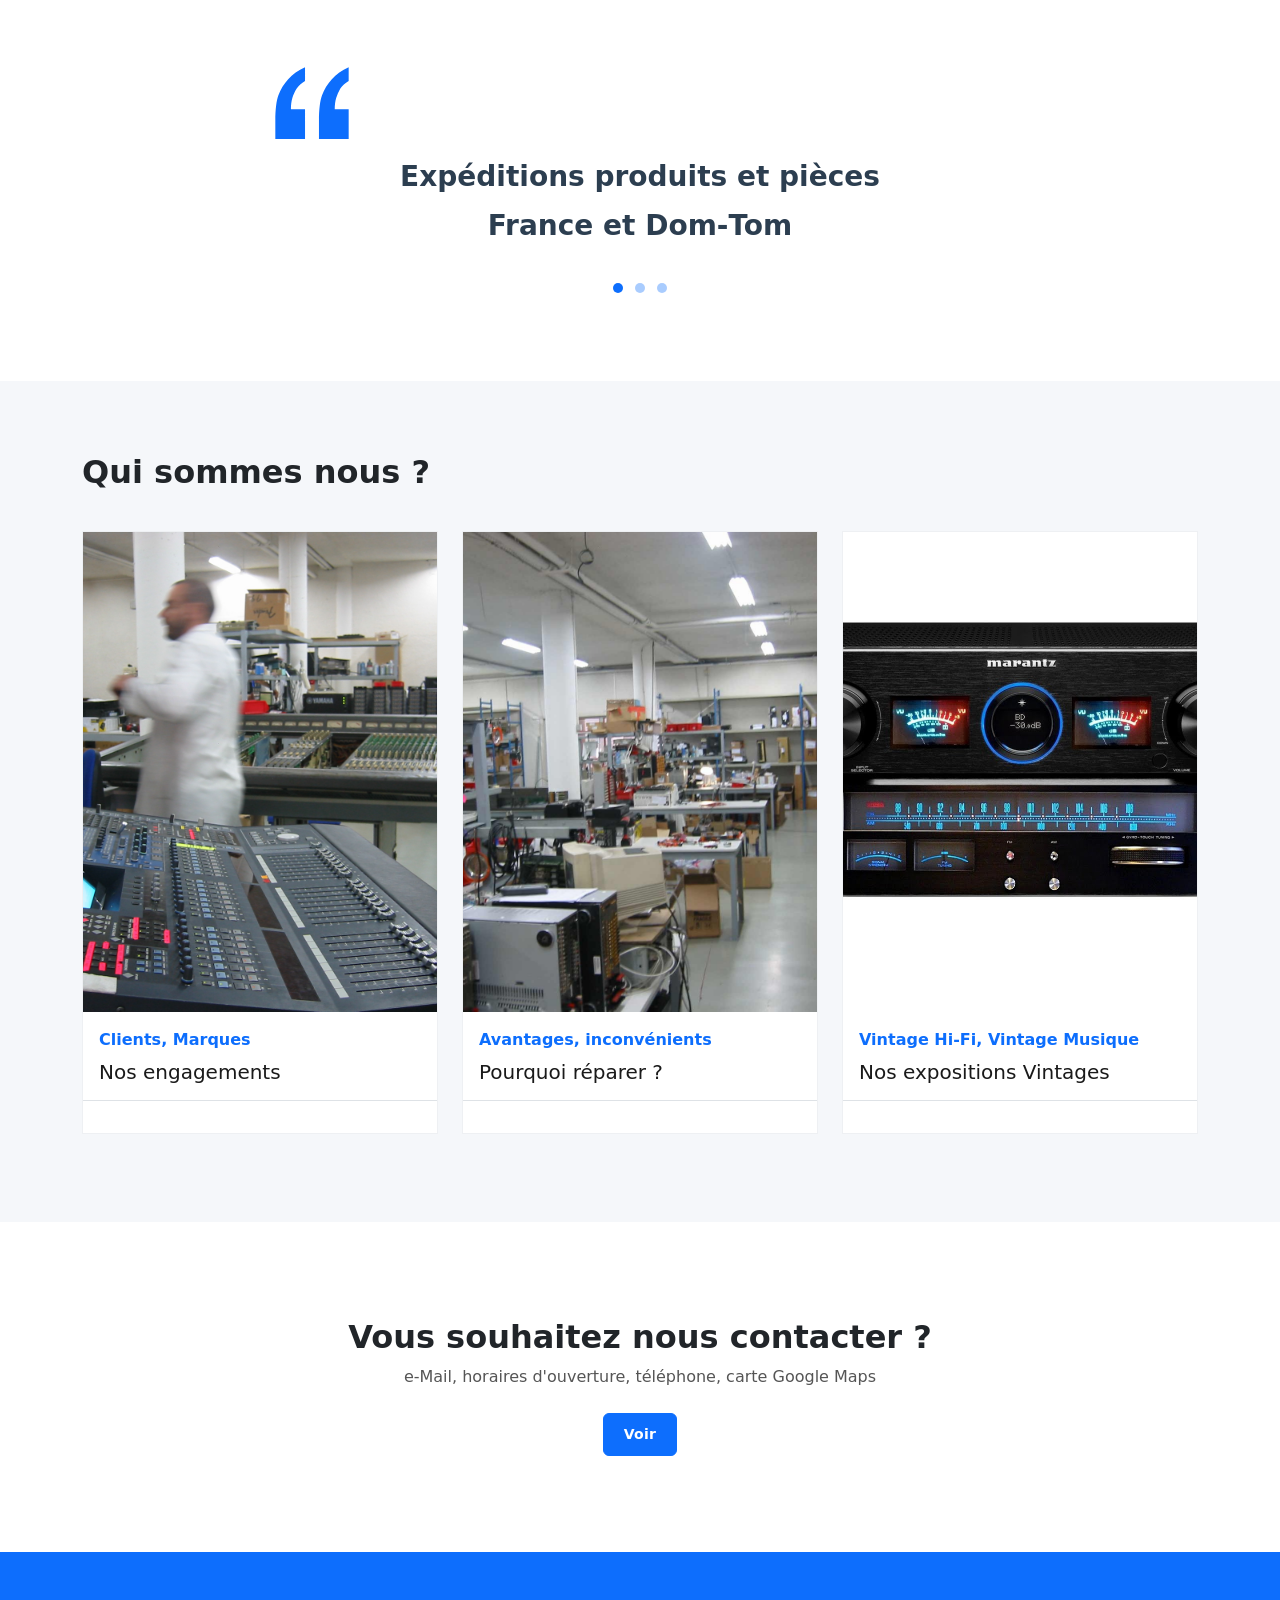
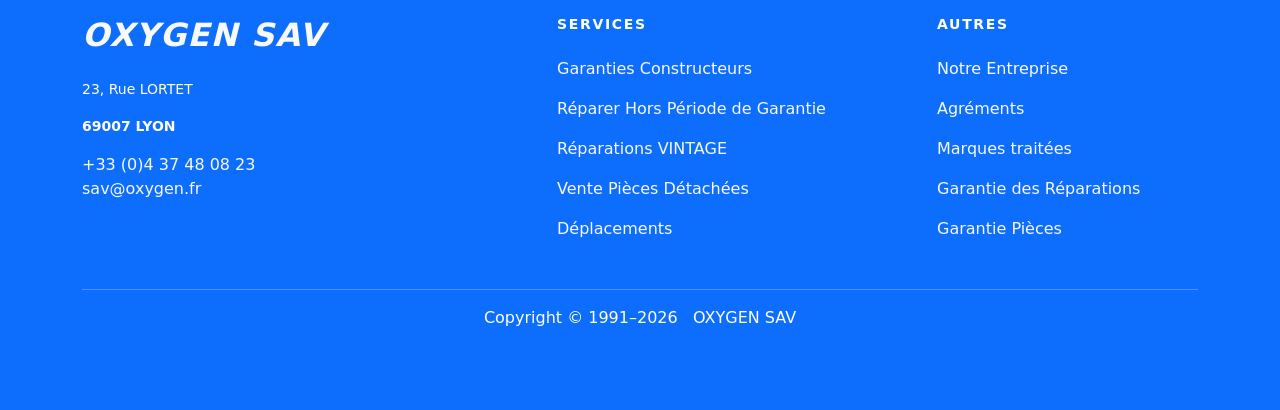
==== commit c737a9e0: "Add SEO, OpenGraph, Twitter Card and JSON-LD LocalBusiness to pages" ====
--- a/index.html
+++ b/index.html
@@ -7,6 +7,50 @@
   <meta name="description" content="OXYGEN SAV Centre Technique électronique Réparateur Hi-Fi MUSIQUE Audio-Pro">
   <meta name="author" content="Yves CHADI">
   <title>OXYGEN SAV — RÉPARATION Hi-Fi MUSIQUE Audio-Pro</title>
+  <link rel="canonical" href="/index.html">
+  <meta name="keywords" content="réparation hi-fi, SAV audio, pièces détachées, Lyon, OXYGEN SAV, audio pro, DJ, instruments de musique">
+  <meta name="robots" content="index,follow">
+  <meta name="geo.position" content="45.738;4.826">
+  <meta name="geo.placename" content="Lyon">
+  <meta name="geo.region" content="FR">
+  <meta name="ICBM" content="45.738,4.826">
+
+  <!-- Open Graph / Social -->
+  <meta property="og:locale" content="fr_FR">
+  <meta property="og:type" content="website">
+  <meta property="og:title" content="OXYGEN SAV — Réparation Hi-Fi & Audio-Pro à Lyon">
+  <meta property="og:description" content="Centre technique multi-marques, réparation Hi‑Fi, audio pro, DJ et instruments de musique. Pièces détachées 100% origine constructeur.">
+  <meta property="og:url" content="/index.html">
+  <meta property="og:image" content="/Images/Logo_NEW_Lighted_.png">
+
+  <!-- Twitter -->
+  <meta name="twitter:card" content="summary_large_image">
+  <meta name="twitter:title" content="OXYGEN SAV — Réparation Hi‑Fi à Lyon">
+  <meta name="twitter:description" content="Centre technique multi-marques — réparations fiables et pièces d'origine">
+  <meta name="twitter:image" content="/Images/Logo_NEW_Lighted_.png">
+
+  <!-- JSON-LD LocalBusiness -->
+  <script type="application/ld+json">
+  {
+    "@context": "https://schema.org",
+    "@type": "LocalBusiness",
+    "name": "OXYGEN SAV",
+    "telephone": "+33 4 37 48 08 23",
+    "email": "sav@oxygen.fr",
+    "address": {
+      "@type": "PostalAddress",
+      "streetAddress": "23, Rue LORTET",
+      "addressLocality": "Lyon",
+      "postalCode": "69007",
+      "addressCountry": "FR"
+    },
+    "geo": {
+      "@type": "GeoCoordinates",
+      "latitude": 45.738,
+      "longitude": 4.826
+    }
+  }
+  </script>
   <link href="bootstrap.css" rel="stylesheet">
   <link href="https://cdn.jsdelivr.net/npm/bootstrap-icons@1.11.3/font/bootstrap-icons.min.css" rel="stylesheet">
   <link href="style.css" rel="stylesheet">
@@ -69,7 +113,7 @@
             <a class="dropdown-toggle nav-link px-lg-3 py-lg-4 text-uppercase" href="#" role="button" data-bs-toggle="dropdown" aria-expanded="false">Services</a>
             <div class="dropdown-menu">
               <a class="dropdown-item" href="#">Réparations</a>
-              <a class="dropdown-item" href="#">Vente Pièces</a>
+              <a class="dropdown-item" href="pieces-detachees.html">Vente Pièces</a>
               <a class="dropdown-item" href="#">Déplacements</a>
             </div>
           </li>
@@ -222,7 +266,7 @@
         <div class="col-lg-7 pb-2 pt-2">
           <h2 class="h5 text-muted text-uppercase">Service Vente</h2>
           <h3 class="fw-bold h1 mb-4 text-dark">📦 Pièces Détachées</h3>
-          <a href="#" class="btn btn-primary">Fonctionnement</a>
+          <a href="pieces-detachees.html" class="btn btn-primary">Fonctionnement</a>
         </div>
         <div class="col-lg-5 pb-2 pt-2">
           <div class="parts-stack">
--- a/style.css
+++ b/style.css
@@ -1,55 +1,106 @@
 /* ===== OXYGEN SAV — style.css ===== */
+
+html {
+  scroll-behavior: smooth;
+}
 
 body {
   font-family: "Open Sans", system-ui, -apple-system, "Segoe UI", Roboto, "Helvetica Neue", Arial, sans-serif;
   color: #555;
   background: #fff;
+  overflow-x: hidden;
+}
+
+img, picture, video, canvas, svg {
+  display: block;
+  max-width: 100%;
+  height: auto;
 }
 
 /* ---------- Top bar ---------- */
+header .py-1 {
+  padding: 0.5rem 0 !important;
+  overflow-x: auto;
+}
+
 header .py-1 a {
   color: #6c757d;
-  font-size: 14px;
+  font-size: clamp(12px, 2vw, 14px);
+  display: inline-flex;
+  align-items: center;
+  gap: 0.25rem;
+  white-space: nowrap;
+  margin-right: 0.5rem;
 }
 header .py-1 a:hover { color: #0d6efd; }
+
+@media (max-width: 576px) {
+  header .py-1 a {
+    display: block;
+    margin-bottom: 0.25rem;
+  }
+  header .py-1 span:not(.me-md-1) {
+    display: none;
+  }
+}
 
 /* ---------- Navbar ---------- */
 .navbar-oxygen {
-  padding-top: 0.5rem;
-  padding-bottom: 0.5rem;
+  padding-top: 0.5rem !important;
+  padding-bottom: 0.5rem !important;
   display: flex;
   align-items: center;
-}
+  flex-wrap: wrap;
+}
+
 .logo-navbar {
-  height: 90px;
+  height: clamp(45px, 10vw, 90px);
   width: auto;
   margin-top: 0;
   z-index: 1;
   object-fit: contain;
-}
+  max-width: 100%;
+}
+
 .navbar-brand {
   display: flex !important;
   align-items: center !important;
   height: 100% !important;
   line-height: 1 !important;
   padding: 0 !important;
-}
+  flex-grow: 1;
+  min-width: auto;
+}
+
 @media (max-width: 768px) {
-  .logo-navbar { height: 55px; }
+  .logo-navbar { height: 50px; }
+  .navbar-collapse {
+    margin-top: 0.5rem;
+  }
 }
 
 .navbar.bg-primary { background-color: #0d6efd !important; }
+
 .navbar-dark .navbar-nav .nav-link {
   color: rgba(255, 255, 255, .92);
   font-weight: 500;
   letter-spacing: .04em;
-  font-size: 14px;
-}
+  font-size: clamp(12px, 1.5vw, 14px);
+  padding: 0.75rem 0.5rem !important;
+}
+
+@media (min-width: 992px) {
+  .navbar-dark .navbar-nav .nav-link {
+    padding: 1rem 0.75rem !important;
+  }
+}
+
 .navbar-dark .navbar-nav .nav-link:hover { color: #fff; }
 .navbar-dark .navbar-nav .nav-link.active {
   color: #fff;
   position: relative;
 }
+
 .navbar-dark .navbar-nav .nav-link.active::after {
   content: "";
   position: absolute;
@@ -58,17 +109,48 @@
   bottom: .65rem;
   border-bottom: 2px solid rgba(255, 255, 255, .55);
 }
-.dropdown-menu { border-radius: 0; border-color: #e6e9ee; }
-.dropdown-item { padding: .6rem 1rem; font-size: 14px; }
+
+@media (max-width: 991px) {
+  .navbar-dark .navbar-nav .nav-link.active::after {
+    display: none;
+  }
+}
+
+..dropdown-menu { 
+  border-radius: 0.25rem; 
+  border-color: #e6e9ee;
+  min-width: auto;
+}
+
+@media (max-width: 991px) {
+  .dropdown-menu {
+    width: 100%;
+  }
+}
+
+.dropdown-item { 
+  padding: 0.6rem 1rem; 
+  font-size: clamp(12px, 1.5vw, 14px);
+}
 
 /* ---------- Hero ---------- */
 .bg-light { background-color: #f5f7fa !important; }
+
 section h1.display-4 {
   font-weight: 800;
   line-height: 1.15;
   letter-spacing: -.01em;
-}
+  font-size: clamp(28px, 6vw, 56px);
+}
+
+@media (max-width: 576px) {
+  section h1.display-4 {
+    margin-bottom: 1rem !important;
+  }
+}
+
 .text-primary { color: #0d6efd !important; }
+
 .btn-primary {
   background-color: #0d6efd;
   border-color: #0d6efd;
@@ -76,52 +158,88 @@
   padding: .65rem 1.25rem;
   font-weight: 600;
   letter-spacing: .02em;
-  font-size: 14px;
-}
-.btn-primary:hover { background-color: #0b5ed7; border-color: #0a58ca; }
+  font-size: clamp(12px, 1.5vw, 14px);
+  display: inline-flex;
+  align-items: center;
+  justify-content: center;
+  white-space: nowrap;
+  transition: all 0.3s ease;
+}
+
+.btn-primary:hover { 
+  background-color: #0b5ed7; 
+  border-color: #0a58ca;
+  transform: translateY(-2px);
+}
 
 /* ---------- Feature cards ---------- */
 .feature-card {
   background-color: #fff;
   border-top: 3px solid #0d6efd;
   border-radius: .5rem;
-  padding: 2rem 1.5rem 1.75rem;
+  padding: clamp(1.25rem, 3vw, 2rem) clamp(1rem, 2vw, 1.5rem);
   height: 100%;
   transition: transform .2s ease, box-shadow .2s ease;
 }
+
 .feature-card:hover {
   transform: translateY(-4px);
   box-shadow: 0 1rem 2rem rgba(13, 110, 253, .12) !important;
 }
+
 .feature-icon-wrap {
   display: flex;
   align-items: center;
   justify-content: center;
-  width: 56px;
-  height: 56px;
+  width: clamp(45px, 10vw, 56px);
+  height: clamp(45px, 10vw, 56px);
   border-radius: 50%;
   background: #e8f0fe;
   color: #0d6efd;
   margin-bottom: 1.25rem;
   flex-shrink: 0;
 }
+
+.feature-icon-wrap svg {
+  width: clamp(20px, 5vw, 26px);
+  height: clamp(20px, 5vw, 26px);
+}
+
 .feature-icon-wrap--muted {
   background: #fdecea;
   color: #c0392b;
 }
+
 .feature-icon-wrap--muted svg { color: #c0392b; }
+
 .feature-card h4 {
   color: #1a1a1a;
   font-weight: 700;
-  font-size: .95rem;
+  font-size: clamp(13px, 2vw, 0.95rem);
   text-transform: uppercase;
   letter-spacing: .04em;
   margin-bottom: .5rem;
   line-height: 1.3;
 }
-.feature-card p { color: #666; font-size: 14px; margin-bottom: 1rem; flex-grow: 1; }
-.feature-card a { color: #0d6efd; font-weight: 600; font-size: 13px; text-decoration: none; }
+
+.feature-card p { 
+  color: #666; 
+  font-size: clamp(12px, 1.5vw, 14px); 
+  margin-bottom: 1rem; 
+  flex-grow: 1; 
+}
+
+.feature-card a { 
+  color: #0d6efd; 
+  font-weight: 600; 
+  font-size: clamp(11px, 1.5vw, 13px); 
+  text-decoration: none; 
+  display: inline-flex;
+  gap: 0.25rem;
+}
+
 .feature-card a:hover { text-decoration: underline; }
+
 .shadow { box-shadow: 0 .25rem .75rem rgba(0, 0, 0, .07) !important; }
 
 /* ---------- Marquee marques agréées ---------- */
@@ -129,42 +247,49 @@
   overflow: hidden;
   border-top: 1px solid #e6e9ee;
   border-bottom: 1px solid #e6e9ee;
-  padding: .75rem 0;
+  padding: clamp(0.5rem, 2vw, 0.75rem) 0;
   position: relative;
 }
+
 .brands-marquee-wrap::before,
 .brands-marquee-wrap::after {
   content: "";
   position: absolute;
   top: 0;
   bottom: 0;
-  width: 80px;
+  width: clamp(40px, 10vw, 80px);
   z-index: 2;
   pointer-events: none;
 }
+
 .brands-marquee-wrap::before {
   left: 0;
   background: linear-gradient(to right, #fff, transparent);
 }
+
 .brands-marquee-wrap::after {
   right: 0;
   background: linear-gradient(to left, #fff, transparent);
 }
+
 .brands-marquee {
   display: flex;
   width: max-content;
   animation: marquee-scroll 30s linear infinite;
 }
+
 .brands-marquee:hover { animation-play-state: paused; }
+
 .brands-track {
   display: flex;
   align-items: center;
   gap: 0;
 }
+
 .brands-track span {
   display: inline-block;
-  padding: 0 1.5rem;
-  font-size: 13px;
+  padding: 0 clamp(0.75rem, 2vw, 1.5rem);
+  font-size: clamp(10px, 1.5vw, 13px);
   font-weight: 700;
   letter-spacing: .06em;
   color: #1a1a1a;
@@ -172,6 +297,7 @@
   white-space: nowrap;
   position: relative;
 }
+
 .brands-track span::after {
   content: "·";
   position: absolute;
@@ -182,54 +308,103 @@
   top: 50%;
   transform: translateY(-50%);
 }
+
 @keyframes marquee-scroll {
   from { transform: translateX(0); }
   to   { transform: translateX(-50%); }
 }
 
+@media (max-width: 576px) {
+  .brands-marquee-wrap {
+    padding: 0.5rem 0;
+  }
+}
+
 /* ---------- Pièces détachées ---------- */
 .parts-card {
   background: #f5f7fa;
-  padding: 3rem;
-}
+  padding: clamp(1.5rem, 5vw, 3rem);
+}
+
 .parts-card h2.h5 {
   color: #6c757d;
   font-weight: 700;
   letter-spacing: .15em;
-  font-size: 12px;
-}
+  font-size: clamp(10px, 1.5vw, 12px);
+}
+
 .parts-card h3 {
   color: #1a1a1a;
   font-weight: 800;
   letter-spacing: -.01em;
-}
-.parts-stack { display: flex; flex-direction: column; gap: 12px; }
+  font-size: clamp(24px, 5vw, 48px);
+}
+
+.parts-stack { 
+  display: flex; 
+  flex-direction: column; 
+  gap: clamp(8px, 2vw, 12px);
+}
+
+@media (max-width: 768px) {
+  .parts-stack {
+    gap: 1rem;
+  }
+}
 
 /* ---------- Section bleue marques ---------- */
 .brand-block {
   background: #0d6efd;
   color: #fff;
-  padding: 4rem 2rem;
-}
-.brand-block h2.h5 { color: rgba(255, 255, 255, .9); letter-spacing: .08em; }
-.brand-block h3 { color: #fff; font-weight: 800; }
-.brand-cell { padding: 1.5rem .5rem; }
-.brand-cell svg.star { width: 2.5em; height: 2.5em; margin: 0 auto .75rem; display: block; }
+  padding: clamp(2rem, 5vw, 4rem) clamp(1rem, 3vw, 2rem);
+}
+
+.brand-block h2.h5 { 
+  color: rgba(255, 255, 255, .9); 
+  letter-spacing: .08em;
+  font-size: clamp(10px, 1.5vw, 12px);
+}
+
+.brand-block h3 { 
+  color: #fff; 
+  font-weight: 800;
+  font-size: clamp(20px, 4vw, 32px);
+}
+
+.brand-cell { 
+  padding: clamp(1rem, 3vw, 1.5rem) clamp(0.25rem, 1vw, 0.5rem); 
+}
+
+.brand-cell svg.star { 
+  width: clamp(1.5em, 4vw, 2.5em); 
+  height: clamp(1.5em, 4vw, 2.5em); 
+  margin: 0 auto 0.75rem; 
+  display: block; 
+}
+
 .brand-cell h4 {
   color: #fff;
   font-weight: 800;
-  font-size: 2rem;
+  font-size: clamp(1.5rem, 4vw, 2rem);
   margin-bottom: .25rem;
   letter-spacing: .02em;
 }
-.brand-cell p { color: rgba(255, 255, 255, .85); font-size: 14px; margin: 0; }
+
+.brand-cell p { 
+  color: rgba(255, 255, 255, .85); 
+  font-size: clamp(12px, 1.5vw, 14px); 
+  margin: 0; 
+}
 
 /* ---------- Carousel citation ---------- */
-.quote-section svg { width: 80px; height: 80px; }
+.quote-section {
+  padding: clamp(2rem, 5vw, 5rem) clamp(1rem, 3vw, 2rem) !important;
+}
+.quote-section svg { width: clamp(50px, 15vw, 80px); height: clamp(50px, 15vw, 80px); }
 .quote-section h2 {
   font-weight: 700;
   color: #2c3e50;
-  font-size: 1.4rem;
+  font-size: clamp(20px, 4vw, 28px);
 }
 .quote-section .carousel-indicators {
   position: relative !important;
@@ -264,25 +439,33 @@
   transform: translateY(-2px);
   box-shadow: 0 .75rem 1.5rem rgba(0, 0, 0, .08);
 }
+.about-card img {
+  width: 100%;
+  height: clamp(200px, 40vw, 480px);
+  object-fit: cover;
+}
 .about-card .p-3 .fw-bold a { color: #0d6efd; }
 .about-card h3 { color: #1a1a1a; }
 
 /* ---------- Footer ---------- */
-footer.bg-primary { background: #0d6efd !important; color: #fff; }
+footer.bg-primary { background: #0d6efd !important; color: #fff; padding: clamp(2rem, 5vw, 5rem) 0; }
 footer .h2 {
   font-family: "Arial Black", system-ui, sans-serif;
   font-weight: 900;
   font-style: italic;
   letter-spacing: .04em;
+  font-size: clamp(18px, 4vw, 32px);
 }
 footer h2.h5 {
   letter-spacing: .12em;
   color: #fff;
   font-weight: 800;
+  font-size: clamp(12px, 2vw, 14px);
 }
 footer a.link-light { color: rgba(255, 255, 255, .92); }
 footer a.link-light:hover { color: #fff; text-decoration: underline; }
 footer hr.border-light { border-color: rgba(255, 255, 255, .25); }
+footer p.mb-3 { font-size: clamp(12px, 1.5vw, 14px); }
 footer p.mb-3 b { font-weight: 700; }
 
 /* Misc */
@@ -290,3 +473,29 @@
 @media (min-width: 992px) { .display-4 { font-size: 3rem; } }
 .text-secondary { color: #555 !important; }
 .h6.text-primary { font-weight: 700; letter-spacing: .12em; font-size: 12px; }
+
+@media (max-width: 576px) {
+  section { padding-top: 1.5rem; padding-bottom: 1.5rem; }
+  .row > [class*="col-"] { margin-bottom: 1.5rem; }
+  .navbar-collapse { margin-top: 1rem; }
+}
+
+@media (max-width: 768px) {
+  .row.align-items-center {
+    align-items: flex-start !important;
+  }
+}
+
+@media (max-width: 1200px) {
+  .container {
+    padding-left: 1rem;
+    padding-right: 1rem;
+  }
+}
+
+@media (max-width: 900px) {
+  .container-fluid {
+    padding-left: 0.75rem;
+    padding-right: 0.75rem;
+  }
+}
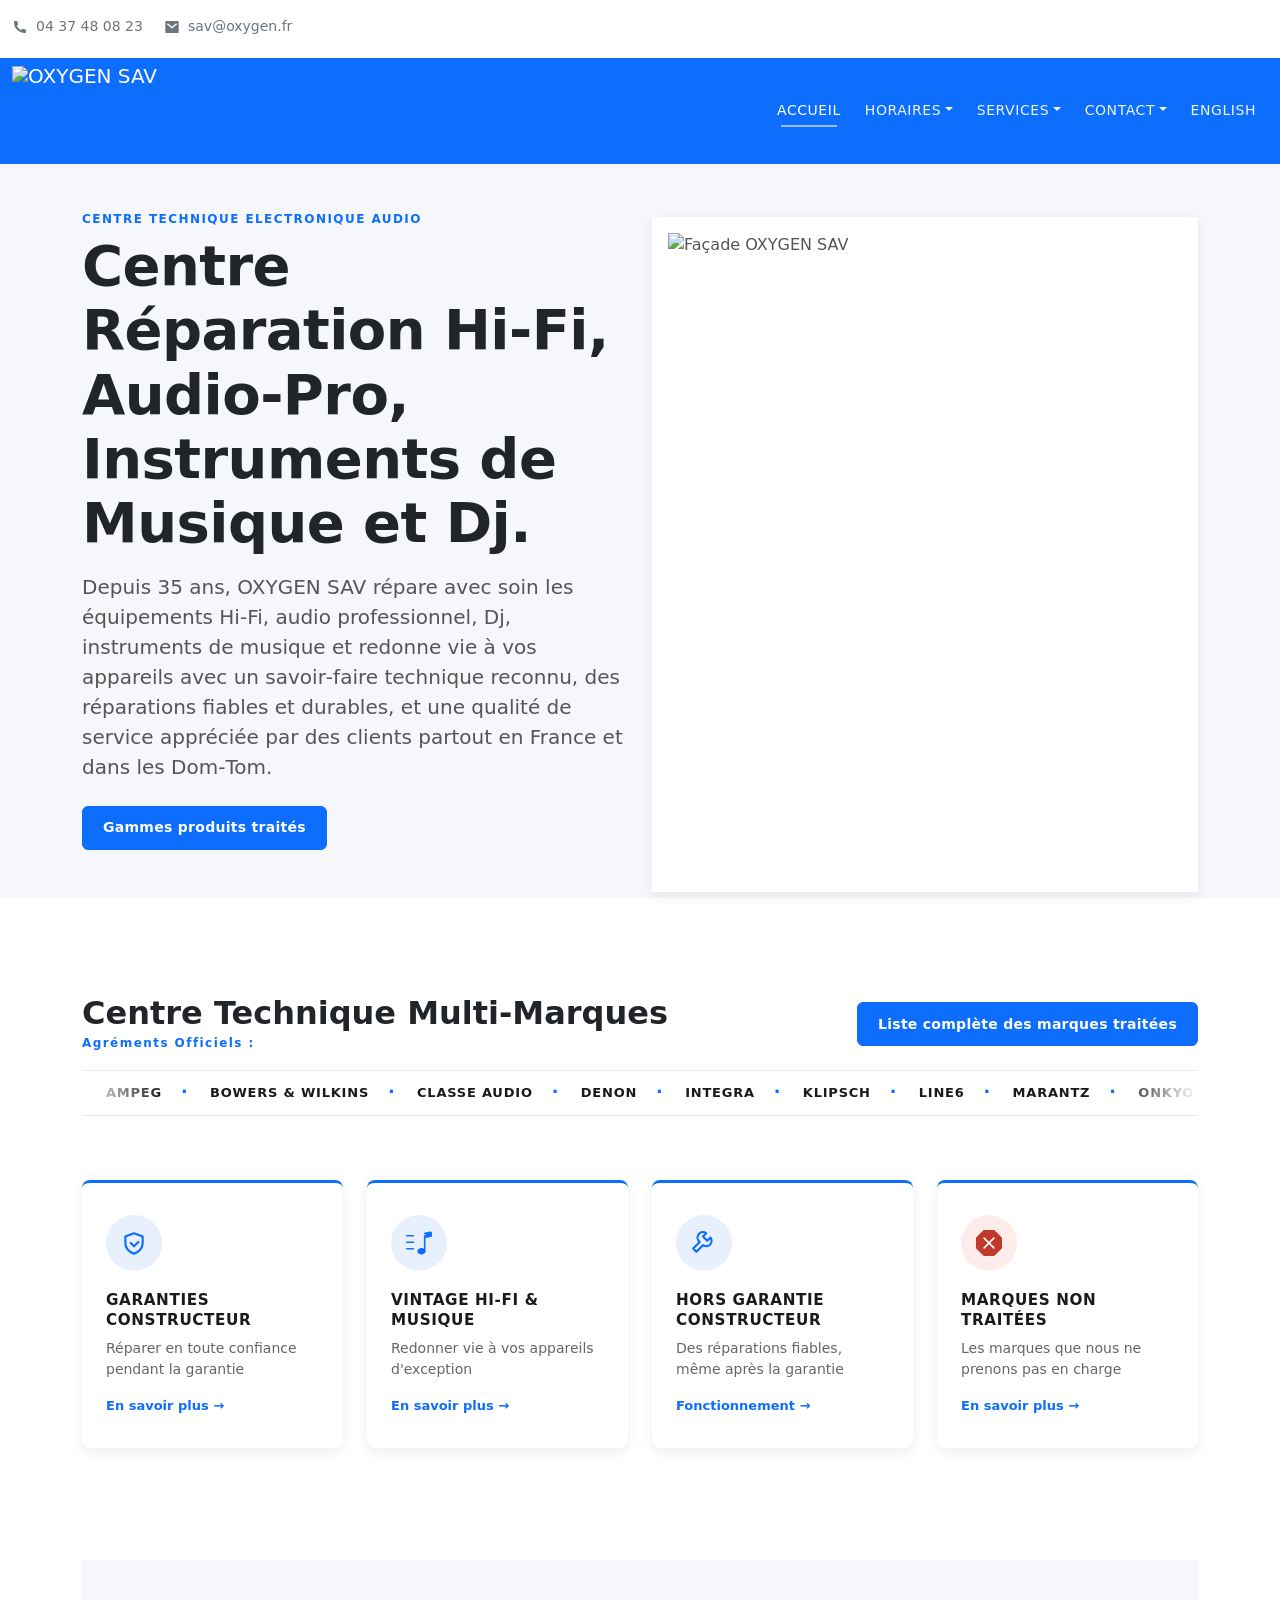
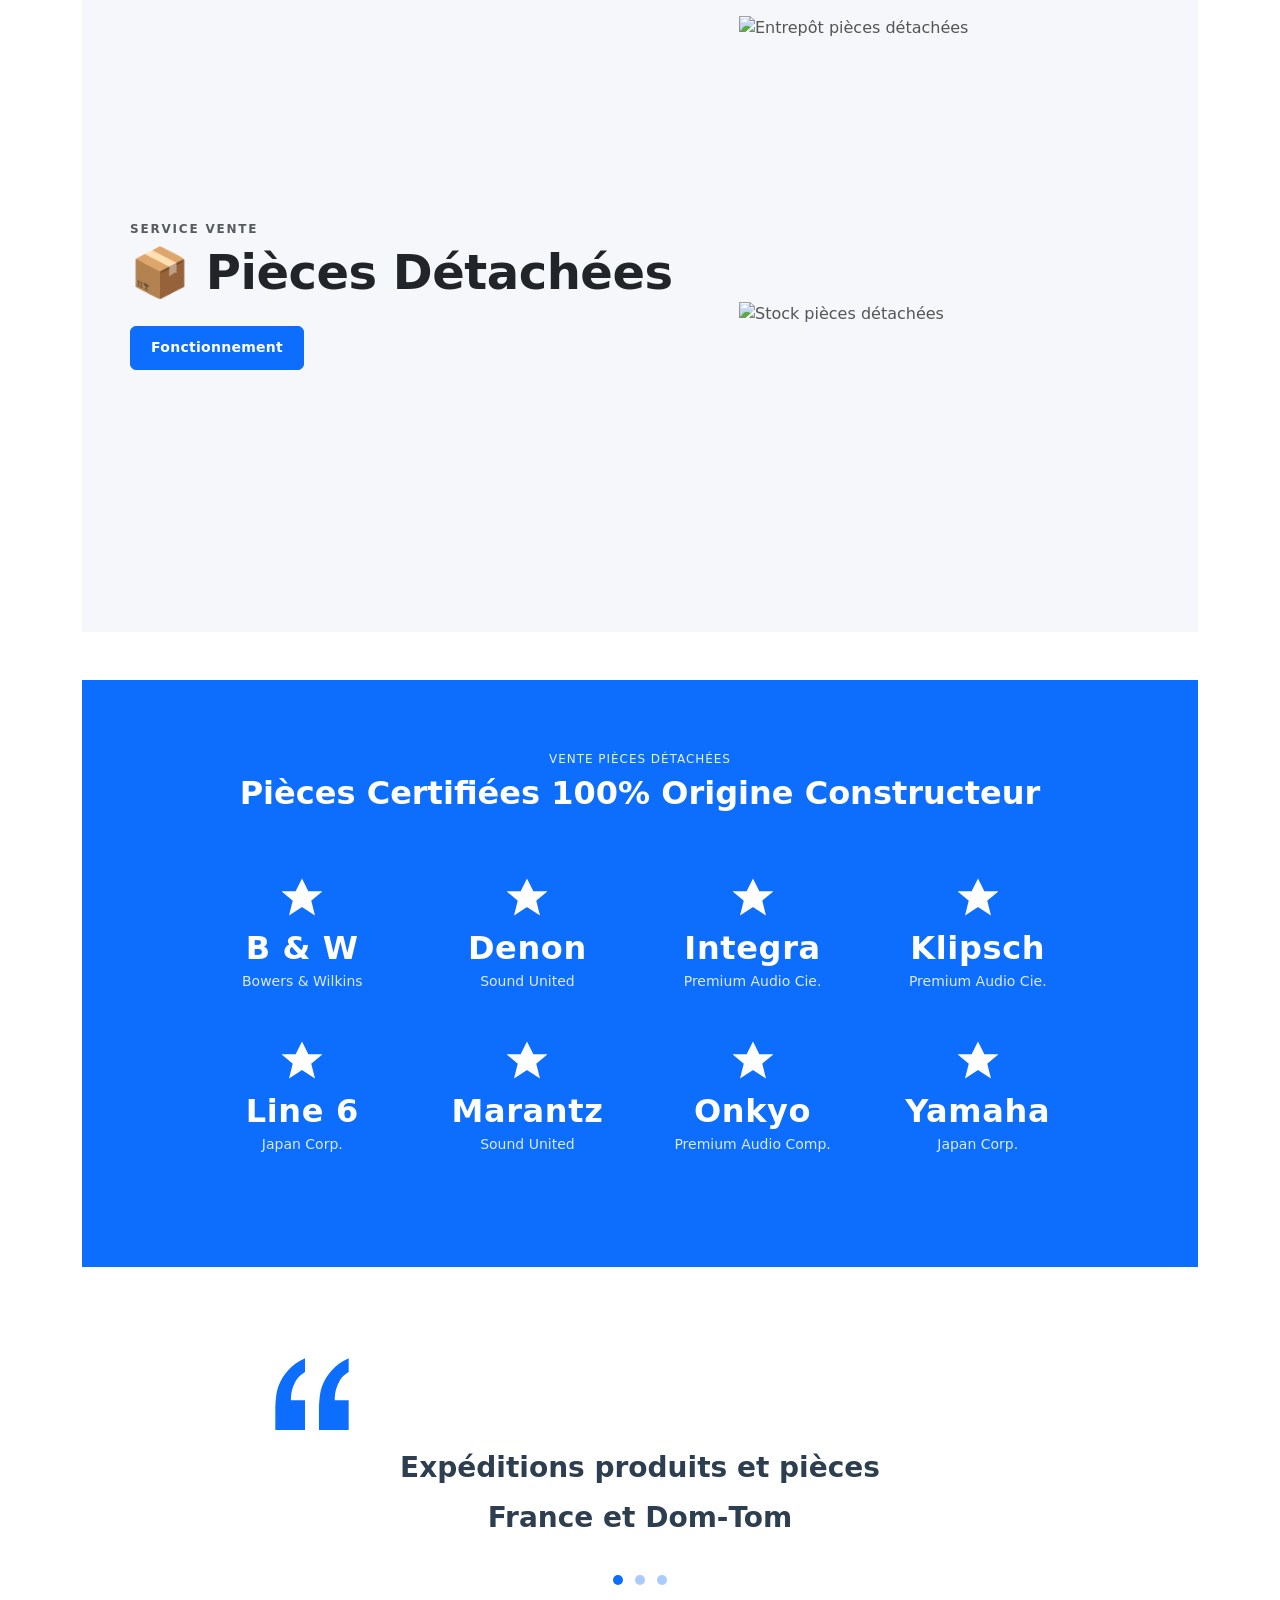
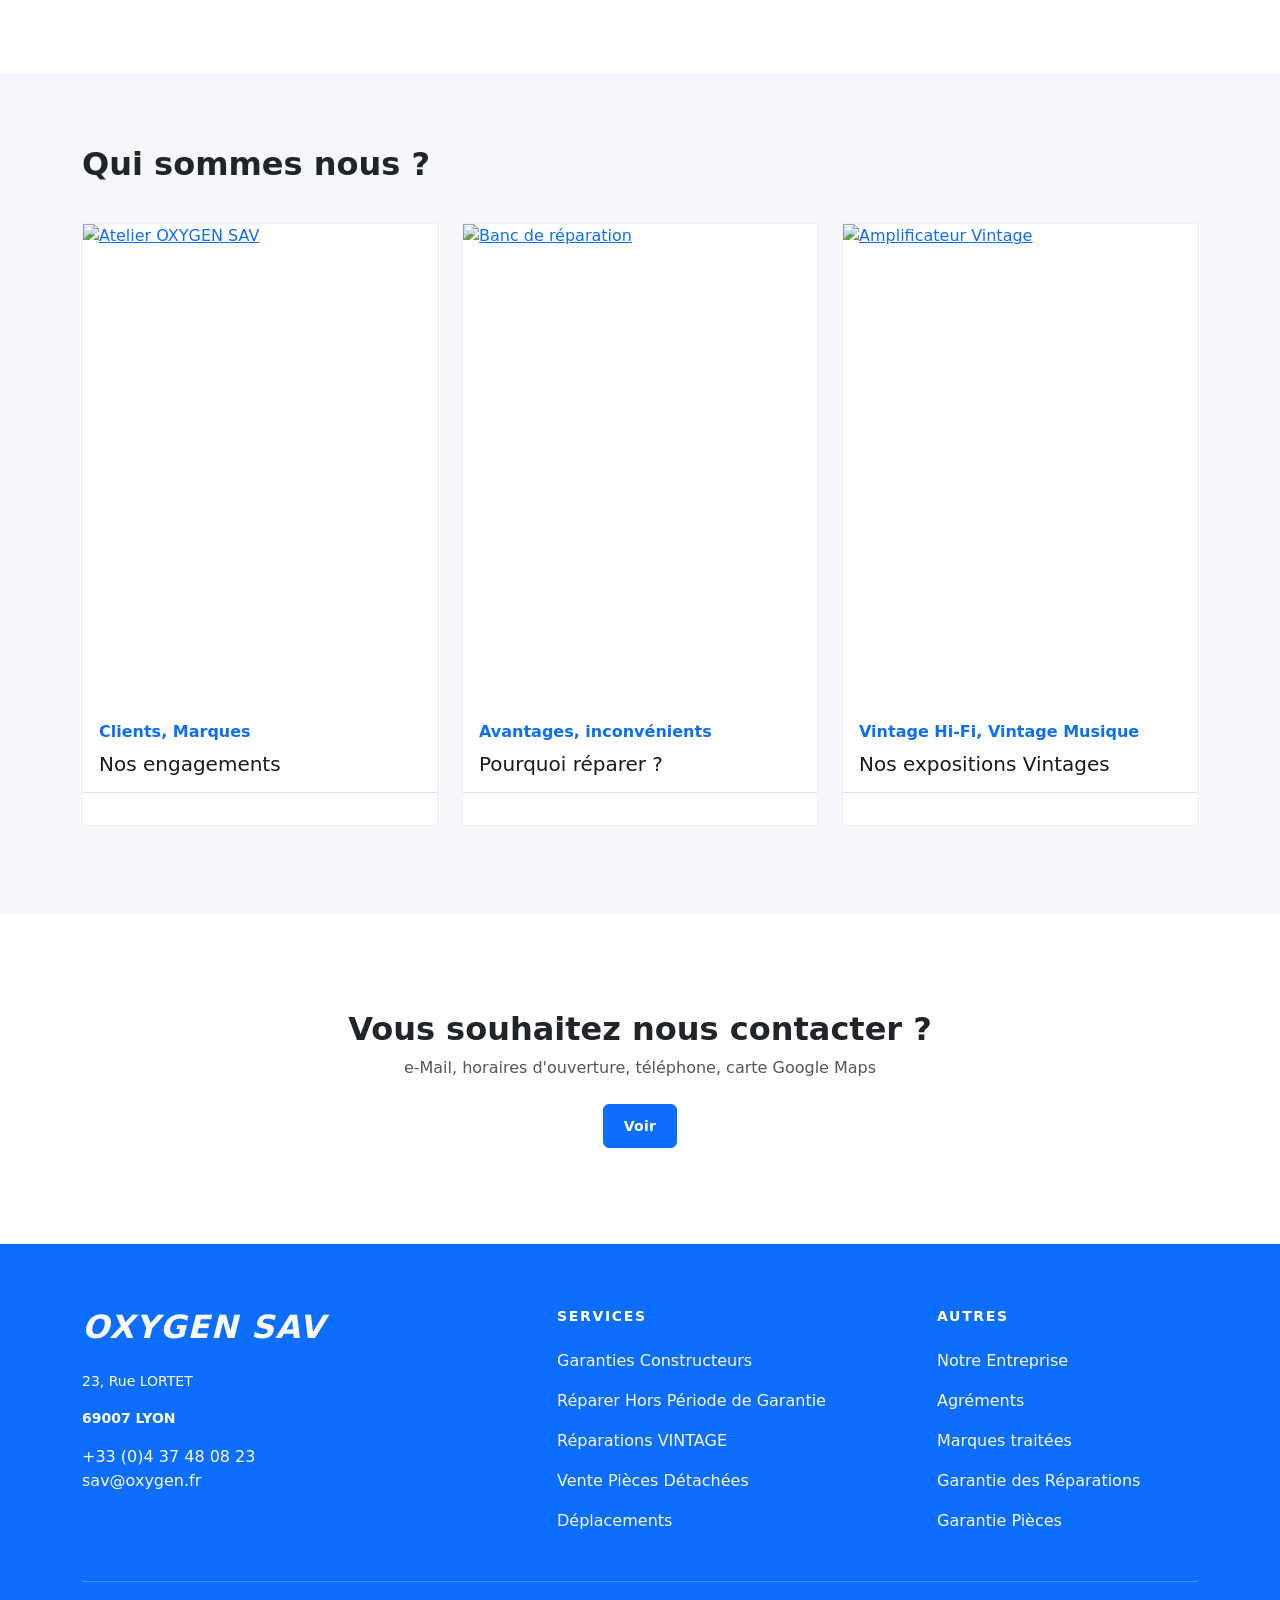
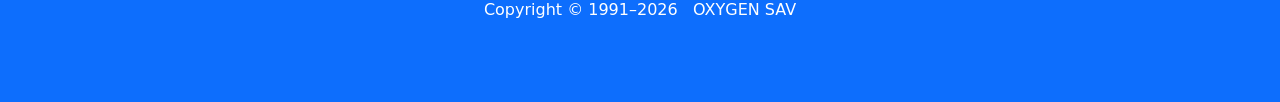
==== commit 2e5718ca: "Use absolute canonical and social URLs for GitHub Pages deployment" ====
--- a/index.html
+++ b/index.html
@@ -7,7 +7,7 @@
   <meta name="description" content="OXYGEN SAV Centre Technique électronique Réparateur Hi-Fi MUSIQUE Audio-Pro">
   <meta name="author" content="Yves CHADI">
   <title>OXYGEN SAV — RÉPARATION Hi-Fi MUSIQUE Audio-Pro</title>
-  <link rel="canonical" href="/index.html">
+  <link rel="canonical" href="https://alexpfng.github.io/Oxygene-SAV/index.html">
   <meta name="keywords" content="réparation hi-fi, SAV audio, pièces détachées, Lyon, OXYGEN SAV, audio pro, DJ, instruments de musique">
   <meta name="robots" content="index,follow">
   <meta name="geo.position" content="45.738;4.826">
@@ -20,14 +20,14 @@
   <meta property="og:type" content="website">
   <meta property="og:title" content="OXYGEN SAV — Réparation Hi-Fi & Audio-Pro à Lyon">
   <meta property="og:description" content="Centre technique multi-marques, réparation Hi‑Fi, audio pro, DJ et instruments de musique. Pièces détachées 100% origine constructeur.">
-  <meta property="og:url" content="/index.html">
-  <meta property="og:image" content="/Images/Logo_NEW_Lighted_.png">
+  <meta property="og:url" content="https://alexpfng.github.io/Oxygene-SAV/index.html">
+  <meta property="og:image" content="https://alexpfng.github.io/Oxygene-SAV/Images/Logo_NEW_Lighted_.png">
 
   <!-- Twitter -->
   <meta name="twitter:card" content="summary_large_image">
   <meta name="twitter:title" content="OXYGEN SAV — Réparation Hi‑Fi à Lyon">
   <meta name="twitter:description" content="Centre technique multi-marques — réparations fiables et pièces d'origine">
-  <meta name="twitter:image" content="/Images/Logo_NEW_Lighted_.png">
+  <meta name="twitter:image" content="https://alexpfng.github.io/Oxygene-SAV/Images/Logo_NEW_Lighted_.png">
 
   <!-- JSON-LD LocalBusiness -->
   <script type="application/ld+json">
